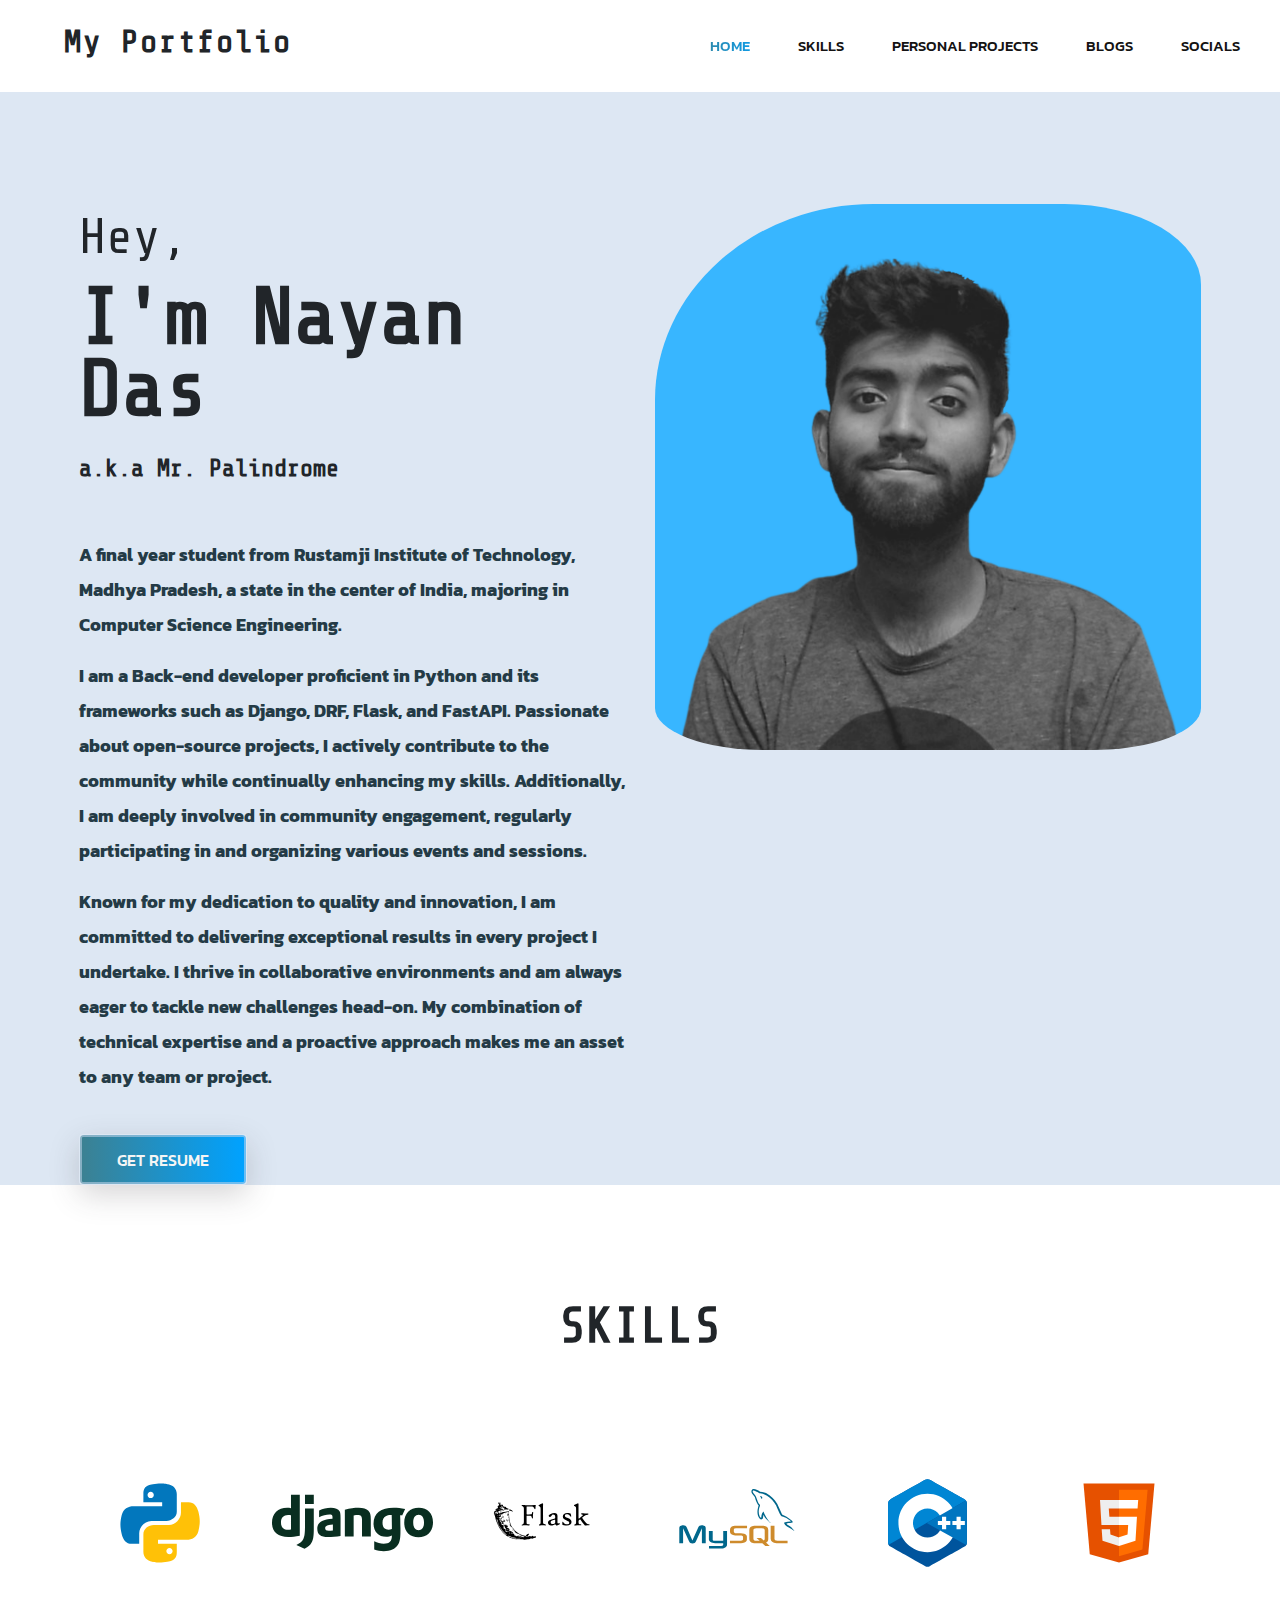
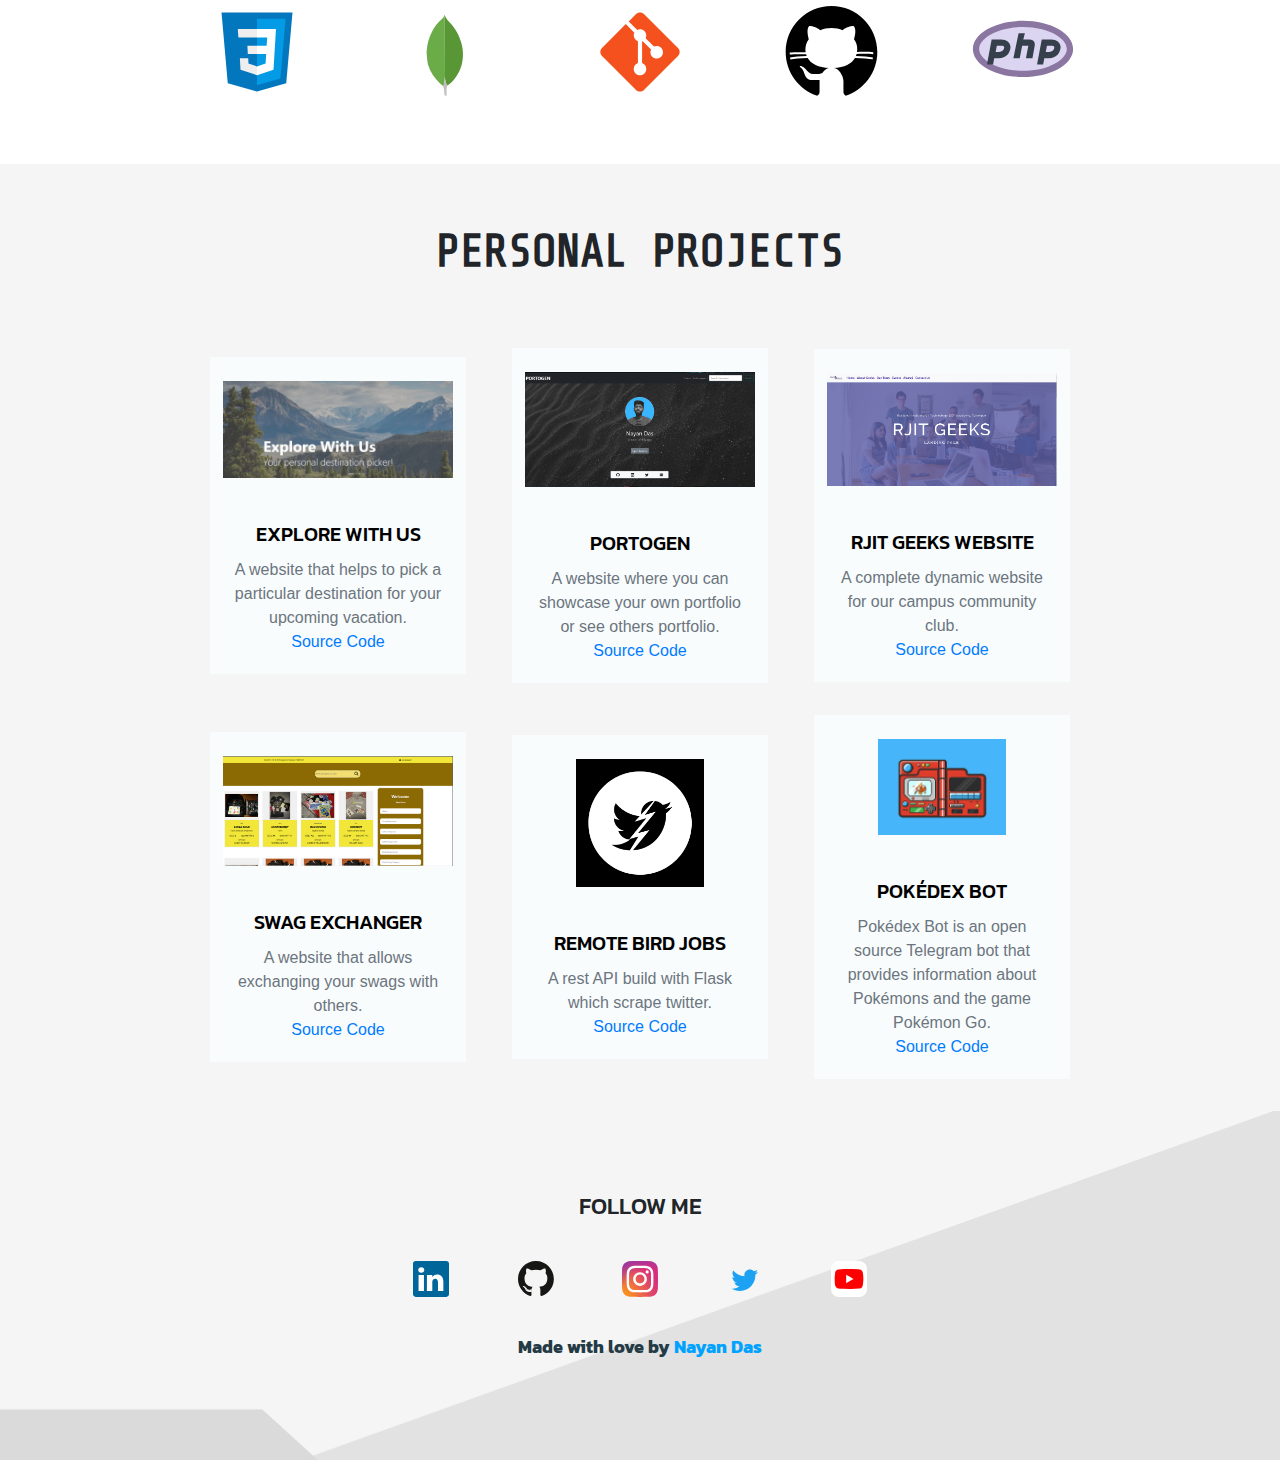
==== index.html @ 26cd0314 "Update index.html" ====
<!DOCTYPE html>
<html lang="en">
  <head>
    <meta charset="UTF-8" />
    <meta name="viewport" content="width=device-width, initial-scale=1.0" />
    <meta http-equiv="X-UA-Compatible" content="ie=edge" />
    <meta name="twitter:image:src" content="https://avatars.githubusercontent.com/u/56421861?v=4?s=400"></meta>
    <meta name="twitter:description" content="I am a Back-end developer having experience in python framework like Django. I am also an open-source and cyber security enthusiast. I'm also a community freak, who loves to join and organize different events for communities."></meta>
    <meta property="og:image" content="https://avatars.githubusercontent.com/u/56421861?v=4?s=400" ></meta>
    <meta property="og:image:alt" content="Nayan Das"></meta>
    <meta property="og:title" content="Nayan's Portfolio"></meta>
    <meta property="og:url" content="https://nayandas.tech/"></meta>
    <meta property="og:description" content="I am a Back-end developer having experience in python framework like Django. I am also an open-source and cyber security enthusiast. I'm also a community freak, who loves to join and organize different events for communities."></meta>
    <title>Nayan Das|Home</title>
    <link rel="icon" type="image/x-icon" href="/img/fav.ico" />

    <!--  Bootstrap css file  -->
    <link rel="stylesheet" href="css/bootstrap.min.css" />

    <!--  custom css file  -->
    <link rel="stylesheet" href="css/style.css" />

    <!--  Responsive css file  -->
    <link rel="stylesheet" href="css/responsive.css" />
  </head>

  <body>
    <!--  ======================= Start Header Area ============================== -->

    <header class="header_area">
      <div class="main-menu">
        <nav class="navbar navbar-expand-lg navbar-light">
          <!-- <a class="navbar-skill" href="#"
            >My Portfolio</a> -->
          <h2 class="text-head navbar-skill">My Portfolio</h2>
          <button
            class="navbar-toggler"
            type="button"
            data-toggle="collapse"
            data-target="#navbarNav"
            aria-controls="navbarNav"
            aria-expanded="false"
            aria-label="Toggle navigation"
          >
            <span class="navbar-toggler-icon"></span>
          </button>
          <div class="collapse navbar-collapse" id="navbarNav">
            <div class="mr-auto"></div>
            <ul class="navbar-nav">
              <li class="nav-item active">
                <a class="nav-link" href="#"
                  >Home <span class="sr-only">(current)</span></a
                >
              </li>
              <li class="nav-item">
                <a class="nav-link" href="#skills">Skills</a>
              </li>
              <li class="nav-item">
                <a class="nav-link" href="#personal-projects"
                  >Personal Projects</a
                >
              </li>
              <li class="nav-item">
                <a class="nav-link" href="https://nayandas.tech/blog.html" target="_blank"
                  >Blogs</a
                >
              </li>
              <li class="nav-item">
                <a class="nav-link" href="#footer">Socials</a>
              </li>
            </ul>
          </div>
        </nav>
      </div>
    </header>

    <!--  ======================= End Header Area ============================== -->

    <!--  ======================= Start Main Area ================================ -->
    <main class="site-main">
      <!--  ======================= Start home Area =======================  -->
      <section class="site-banner">
        <div class="container">
          <div class="row">
            <div class="col-lg-6 col-md-12 site-title">
              <h3 class="title-text text-head">Hey,</h3>
              <h1 class="title-text text-head">I'm Nayan Das</h1>
              <h4 class="title-text text-head">a.k.a Mr. Palindrome</h4>
              <div class="paragraph py-4 w-73">
                <p class="para">
                    A final year student from Rustamji Institute of Technology, Madhya
                  Pradesh, a state in the center of India, majoring in Computer
                  Science Engineering.
                </p>
                <p class="para">
                    I am a Back-end developer proficient in Python and its frameworks such as Django, DRF, Flask, and FastAPI. Passionate about open-source projects, I actively contribute to the community while continually enhancing my skills. Additionally, I am deeply involved in community engagement, regularly participating in and organizing various events and sessions.
                </p>
                <p class="para">
                    Known for my dedication to quality and innovation, I am committed to delivering exceptional results in every project I undertake. I thrive in collaborative environments and am always eager to tackle new challenges head-on. My combination of technical expertise and a proactive approach makes me an asset to any team or project.
                </p>
            </div>
              <div class="site-buttons">
                <div class="d-flex flex-row flex-wrap">
                  <button
                    type="button"
                    onClick="window.open('https://drive.google.com/file/d/1BKcy8WYOuHEtdNl0V9wBQSPJXqJ9_ue8/view?usp=sharing');"
                    class="btn button primary-button mr-4 text-uppercase"
                  >
                    Get Resume
                  </button>
                </div>
              </div>
            </div>
            <div class="col-lg-6 col-md-12 banner-image">
              <img
                src="./img/dp.png"
                alt="https://nayandas.tech/img/dp.png"
                class="img-fluid"
                style="border-radius: 40% 25% 20% 20%"
              />
            </div>
          </div>
        </div>
      </section>
      <!--  ======================= End home Area =======================  -->

      <!--  ======================== Start skill Area ==============================  -->

      <section class="skill-area" id="skills">
        <div class="container-fluid">
          <div class="row">
            <div class="col-lg-12 text-center skill-title">
              <h1
                class="text-uppercase title-text text-head"
                style="padding: 55px 0"
              >
                Skills
              </h1>
            </div>
          </div>
          <div class="row">
            <div class="first-row row">
              <div class="col-lg-2 col-md-4 col-sm-6">
                <div class="single-skill">
                  <img src="./img/skills/python.svg" alt="skill-1 " />
                </div>
              </div>
              <div class="col-lg-2 col-md-4 col-sm-6">
                <div class="single-skill">
                  <img src="./img/skills/django.svg" alt="skill-2 " />
                </div>
              </div>
              <div class="col-lg-2 col-md-4 col-sm-6">
                <div class="single-skill">
                  <img src="./img/skills/flask.svg" alt="skill-3 " />
                </div>
              </div>
              <div class="col-lg-2 col-md-4 col-sm-6">
                <div class="single-skill">
                  <img src="./img/skills/mysql.svg" alt="skill-4" />
                </div>
              </div>
              <div class="col-lg-2 col-md-4 col-sm-6">
                <div class="single-skill">
                  <img src="./img/skills/c++.svg" alt="skill-5 " />
                </div>
              </div>
              <div class="col-lg-2 col-md-4 col-sm-6">
                <div class="single-skill">
                  <img src="./img/skills/html.svg" alt="skill-6" />
                </div>
              </div>
              <div class="col-lg-2 col-md-4 col-sm-6">
                <div class="single-skill">
                  <img src="./img/skills/css3.svg" alt="skill-7 " />
                </div>
              </div>
              <div class="col-lg-2 col-md-4 col-sm-6">
                <div class="single-skill">
                  <img src="./img/skills/mongodb.svg" alt="skill-8 " />
                </div>
              </div>
              <div class="col-lg-2 col-md-4 col-sm-6">
                <div class="single-skill">
                  <img src="./img/skills/git.svg" alt="skill-9" />
                </div>
              </div>
              <div class="col-lg-2 col-md-4 col-sm-6">
                <div class="single-skill">
                  <img src="./img/skills/github.svg" alt="skill-9" />
                </div>
              </div>
              <div class="col-lg-2 col-md-4 col-sm-6">
                <div class="single-skill">
                  <img src="./img/skills/php.svg" alt="PHP" />
                </div>
              </div>
            </div>
          </div>
        </div>
      </section>

      <!--  ======================== End skill Area ==============================  -->

      <!--  ====================== Start project Area =============================  -->

      <section class="projects-area" id="personal-projects">
        <div class="container-fluid">
          <div class="row">
            <div class="col-lg-12 text-center projects-title">
              <h1 class="text-uppercase title-text text-head">
                Personal Projects
              </h1>
            </div>
          </div>
          <div class="container projects-list">
            <div class="row first-row">
              <a
                href="https://github.com/mr-palindrome/Explore-With-Us"
                target="_blank"
                rel="noopener noreferrer"
                class="link"
              >
                <div class="col-lg-3 col-md-6 col-sm-12">
                  <div class="projects">
                    <div class="project-img text-center py-4">
                      <img src="./img/ewu.webp" alt="projects-1" />
                    </div>
                    <div class="card-body text-center">
                      <h5 class="card-title text-uppercase font-roboto">
                        Explore With Us
                      </h5>
                      <p class="card-text text-secondary">
                        A website that helps to pick a particular destination
                        for your upcoming vacation.
                      </p>
                      <a
                        href="https://github.com/mr-palindrome/Explore-With-Us"
                        target="_blank"
                        rel="noopener noreferrer"
                        style="text-decoration: none"
                        >Source Code</a
                      >
                    </div>
                  </div>
                </div>
              </a>
              <a
                href="https://portogen.herokuapp.com/"
                target="_blank"
                rel="noopener noreferrer"
                class="link"
              >
                <div class="col-lg-3 col-md-6 col-sm-12">
                  <div class="projects">
                    <div class="project-img text-center py-4">
                      <img src="./img/portogen.png" alt="projects-1" />
                    </div>
                    <div class="card-body text-center">
                      <h5 class="card-title text-uppercase font-roboto">
                        Portogen
                      </h5>
                      <p class="card-text text-secondary">
                        A website where you can showcase your own portfolio or see others portfolio.
                      </p>
                      <a
                        href="https://github.com/mr-palindrome/Portfolio"
                        target="_blank"
                        rel="noopener noreferrer"
                        style="text-decoration: none"
                        >Source Code</a
                      >
                    </div>
                  </div>
                </div>
              </a>
              <a
                href="https://rjitgeeks.herokuapp.com/"
                target="_blank"
                rel="noopener noreferrer"
                class="link"
              >
                <div class="col-lg-3 col-md-6 col-sm-12">
                  <div class="projects">
                    <div class="project-img text-center py-4">
                      <img src="./img/rjitgeeks.png" alt="projects-2" />
                    </div>
                    <div class="card-body text-center">
                      <h5 class="card-title text-uppercase font-roboto">
                        RJIT Geeks Website
                      </h5>
                      <p class="card-text text-secondary">
                        A complete dynamic website for our campus community
                        club.
                      </p>
                      <a
                        href="https://github.com/mr-palindrome/RJITGeeks"
                        target="_blank"
                        rel="noopener noreferrer"
                        style="text-decoration: none"
                        >Source Code</a
                      >
                    </div>
                  </div>
                </div>
              </a>
              <a
                href="https://github.com/mr-palindrome/API-Fest-2K22"
                target="_blank"
                rel="noopener noreferrer"
                class="link"
              >
                <div class="col-lg-3 col-md-6 col-sm-12">
                  <div class="projects">
                    <div class="project-img text-center py-4">
                      <img src="./img/swagexchanger.png" alt="projects-3" />
                    </div>
                    <div class="card-body text-center">
                      <h5 class="card-title text-uppercase font-roboto">
                        Swag Exchanger
                      </h5>
                      <p class="card-text text-secondary">
                        A website that allows exchanging your swags with others.
                      </p>
                      <a
                        href="https://github.com/mr-palindrome/API-Fest-2K22"
                        target="_blank"
                        rel="noopener noreferrer"
                        style="text-decoration: none"
                        >Source Code</a
                      >
                    </div>
                  </div>
                </div>
              </a>
              <a
                href="http://remotebirdjobsapi.azurewebsites.net/"
                target="_blank"
                rel="noopener noreferrer"
                class="link"
              >
                <div class="col-lg-3 col-md-6 col-sm-12">
                  <div class="projects">
                    <div class="project-img text-center py-4">
                      <img
                        src="./img/rbj.png"
                        style="width: 50%"
                        alt="projects-3"
                      />
                    </div>
                    <div class="card-body text-center">
                      <h5 class="card-title text-uppercase font-roboto">
                        Remote Bird Jobs
                      </h5>
                      <p class="card-text text-secondary">
                        A rest API build with Flask which scrape twitter.
                      </p>
                      <a
                        href="https://github.com/mr-palindrome/remotebirdjobs_api"
                        target="_blank"
                        rel="noopener noreferrer"
                        style="text-decoration: none"
                        >Source Code</a
                      >
                    </div>
                  </div>
                </div>
              </a>
              <a
                href="https://pokedexbot.nayandas.tech/"
                target="_blank"
                rel="noopener noreferrer"
                class="link"
              >
                <div class="col-lg-3 col-md-6 col-sm-12">
                  <div class="projects">
                    <div class="project-img text-center py-4">
                      <img
                        src="./img/pokedex.png"
                        style="width: 50%"
                        alt="projects-3"
                      />
                    </div>
                    <div class="card-body text-center">
                      <h5 class="card-title text-uppercase font-roboto">
                        Pokédex Bot
                      </h5>
                      <p class="card-text text-secondary">
                        Pokédex Bot is an open source Telegram bot that provides information about Pokémons and the game Pokémon Go.
                      </p>
                      <a
                        href="https://github.com/mr-palindrome/Pokedex_Bot/"
                        target="_blank"
                        rel="noopener noreferrer"
                        style="text-decoration: none"
                        >Source Code</a
                      >
                    </div>
                  </div>
                </div>
              </a>
            </div>
          </div>
        </div>
      </section>

      <!--  ====================== End project Area =============================  -->
    </main>
    <!--  ======================= End Main Area ================================ -->

    <footer class="footer-area" id="footer">
      <div class="container">
        <div class="">
          <div class="social text-center">
            <h5 class="text-uppercase">Follow me</h5>
            <a
              href="https://linkedin.com/in/mr-palindrome"
              target="_blank"
              rel="noopener noreferrer"
              ><img src="./img/skills/linkedin-icon-2.svg" alt="LinkedIN"
            /></a>
            <a
              href="https://github.com/mr-palindrome"
              target="_blank"
              rel="noopener noreferrer"
              ><img src="./img/skills/github-icon-1.svg" " alt=" GitHub" /></a
            >
            <a
              href="https://www.instagram.com/mr.__palindrome/"
              target="_blank"
              rel="noopener noreferrer"
              ><img src="./img/skills/instagram.svg" alt="Instagram"
            /></a>
            <a
              href="https://twitter.com/Mr__palindrome"
              target="_blank"
              rel="noopener noreferrer"
              ><img src="./img/skills/twitter-6.svg" alt="Twitter"
            /></a>
            <a
              href="https://www.youtube.com/channel/UCd-VvDmp4mWUq1RPBqp086w"
              target="_blank"
              rel="noopener noreferrer"
              ><img src="./img/skills/youtube-3.svg" alt="Youtube"
            /></a>
          </div>
          <div class="copyrights text-center">
            <p class="para">
              Made with love by
              <a href="#"><span style="color: #00a2ff">Nayan Das</span></a>
            </p>
          </div>
        </div>
      </div>
    </footer>

    <!--  Jquery js file  -->
    <script src="js/jquery.3.4.1.js"></script>

    <!--  Bootstrap js file  -->
    <script src="js/bootstrap.min.js"></script>

    <!--  custom js file  -->
    <script src="js/main.js"></script>
  </body>
</html>
---- css/style.css ----
/* css variables */ 
@import url(partials/variables.css);

/* import global styling */ 
@import url(partials/global.css);

@import url('https://fonts.googleapis.com/css2?family=Kanit:wght@200&display=swap');
/* start navigation */ 

.header_area .main-menu .navbar>h2{
    padding: 0 2rem 0 3rem;
    font-weight: bold;
    letter-spacing: 2px;
}

.header_area .main-menu .navbar{
    padding: 1rem 20rem ;
    /* position: fixed; */
    /* top: 0; */
}

.header_area .main-menu .nav-item .nav-link{
    font: normal 500 15px/2px var(--kanit);
    text-transform: uppercase;
    padding: 1.8rem 1.5rem;
    color: var(--title-color);
}

.header_area .main-menu .navbar-nav .active a{
    background: var(--gradient-color);
    -webkit-background-clip: text;
    -webkit-text-fill-color: transparent;
    background-clip: text;
}

.header_area .main-menu .navbar-nav a:hover{
    background: var(--gradient-color);
    -webkit-background-clip: text;
    -webkit-text-fill-color: transparent;
    background-clip: text;
}


/* end navigation */ 

/* Banner Area */ 

.site-main .site-banner {
    background-color: rgba(195, 212, 233, 0.562);
}

.site-main .site-banner .site-title h3{
    padding-top: 20%;
    font-weight: 500;
}


.site-main .site-banner .site-title h1{
    font-size: 5rem;
}

.site-main .site-banner .site-title h4{
    font-size: 1.5rem;
}

.site-main .site-banner .banner-image > img{
    padding: 7rem 0;
    width: 90rem;
}



/* End Banner Area */ 

/* Start skill Area */ 

.site-main .skill-area{
    padding: 1rem 5rem;
    margin-bottom: 2rem;
}

.site-main .skill-area .first-row{
    display: flex;
    justify-content: center;
}

.site-main .skill-area .first-row .col-lg-2{
    display: flex;
    justify-content: center;
}

.site-main .skill-area .first-row .col-lg-2 > .single-skill{
    /* border: 1px solid var(--border-color); */
    text-align: center;
    /* padding: 0.1rem 0rem; */
    margin: .9rem 0;
    width: 180px;
    height: 100px;
    cursor: pointer;
    transition: transform .4s ease;
}

.site-main .skill-area .first-row .col-lg-2 > .single-skill > img{
    width: 100%;
    height: 100%;
}

.site-main .skill-area .first-row .col-lg-2 > .single-skill:hover{
    box-shadow: var(--box-shadow);
    transform: scale(1.1);
}


/* End skill Area */ 

/* projects Area */ 

.site-main .projects-area{
    padding: 1rem 2.5rem;
    background-color: whitesmoke;
}
.projects-area{
    padding: 1rem 2.5rem;
    background-color: whitesmoke;
}
.site-main .projects-area .first-row,
.site-main .projects-area .first-row .col-lg-3{
    display: flex;
    justify-content: center;
    align-items: center;
}

.site-main .projects-area .projects-title{
    padding-top: 4rem;
    padding-bottom: 2rem;
}

.site-main .projects-area .projects-title h1{
    font-size: 45px;
}

.site-main > .projects-area .col-lg-3{
    max-width: 50rem;
}
.site-main > .projects-area .projects{
    background: rgba(248, 252, 253, 0.973);
    /* padding: 2rem 0; */
    width: 16rem;
    margin: 1rem .5rem;
    transition: box-shadow .7s ease;
}

.site-main > .projects-area .projects:hover{
    box-shadow: var(--box-shadow);
}
.site-main .projects-area .project-img>img{
    width: 90%;
}


/* End projects Area */ 

/* Footer Area */ 

footer.footer-area{
    padding: 5rem 0;
    background: url(../img/footer-bg.png) no-repeat;
    background-color: whitesmoke;
}

footer.footer-area .social h5{
    font: normal 500 23px/ 30px var(--kanit);
}

footer.footer-area .social a > img{
    font-size:22px;
    width: 100px;
    padding: 2rem;
    color: var(--border-color);
    /* transition: box-shadow .7s ease; */
    transition: transform .4s ease;
}

footer.footer-area .social a:hover > img{
    /* box-shadow: var(--box-shadow); */
    /* transform: scale(1.1); */
    filter: brightness(0.7);
}


/* End Footer */ 


.show-more {
    display: flex;
    justify-content: center;
}
---- css/responsive.css ----
/* if the viewport is equal to 340px or less than that */ 
@media only screen and (max-width: 340px){
    .header_area .main-menu .navbar,
    .header_area .main-menu .navbar .navbar-skill
    {
        padding: 2%;
        margin: 0%;
    }

    .site-main .site-banner .site-title h1{
        font-size: 41px;
    }

    .site-main > .projects-area .projects{
        width: 13rem;
    }
    

}


/* if the viewport is equal to 340px or less than that */ 
@media only screen and (max-width: 792px){
    
    .content-row{
        display: flex;
        padding-left: 4%;
    }
    .blog-brief{
        display: none;
    }
    .blog-link{
        display: none;
    }
    .blog-title{
        font-size: 1rem;
        font-weight: 500;
    }

}



/* if the viewport is equal to 1910px or less than that */ 
@media only screen and (max-width: 1910px){
    .header_area .main-menu .navbar{
        padding: 1rem;
    }

    .container{
        max-width: 90%;
    }

    .site-main .skill-area .skill-title{
        padding: 3% 1%;
    }
    .site-main .projects-area .projects-title,
    .site-main .about-area{
        padding: 3% 4%;
    }
    


}
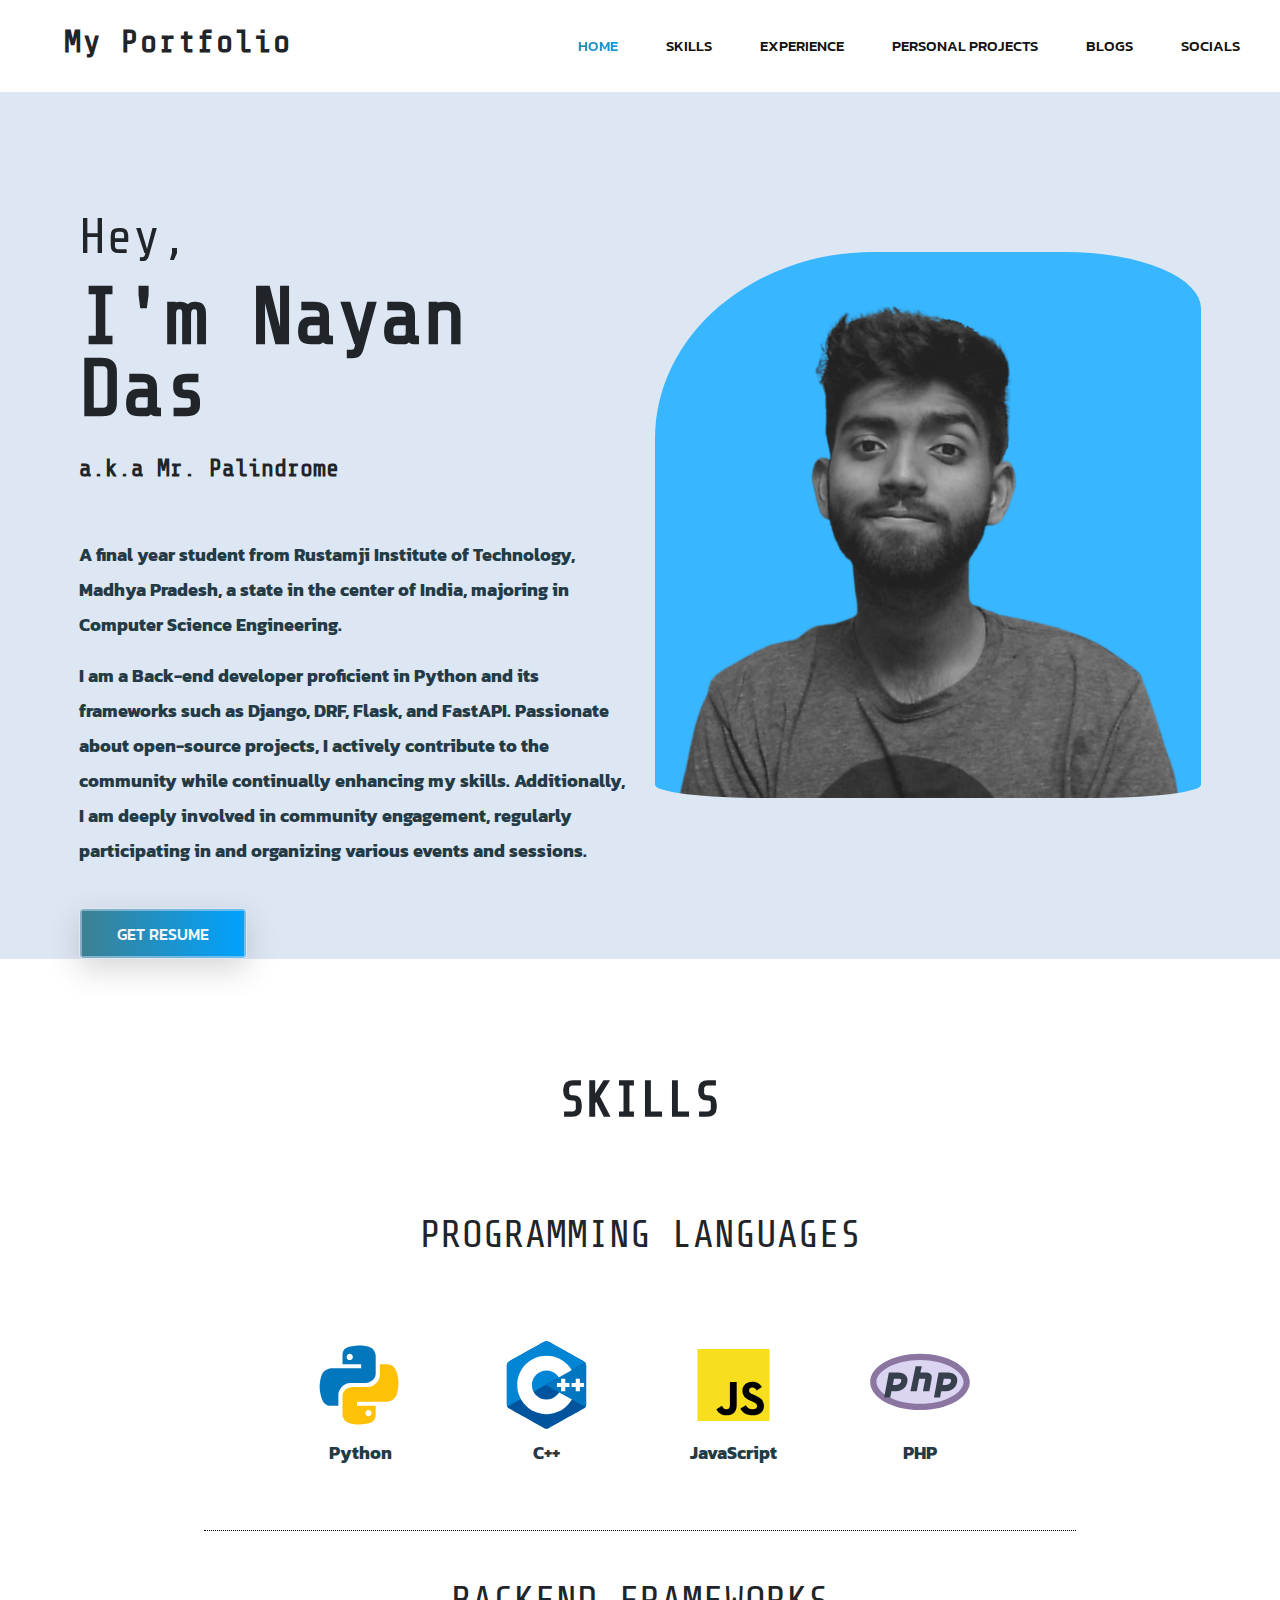
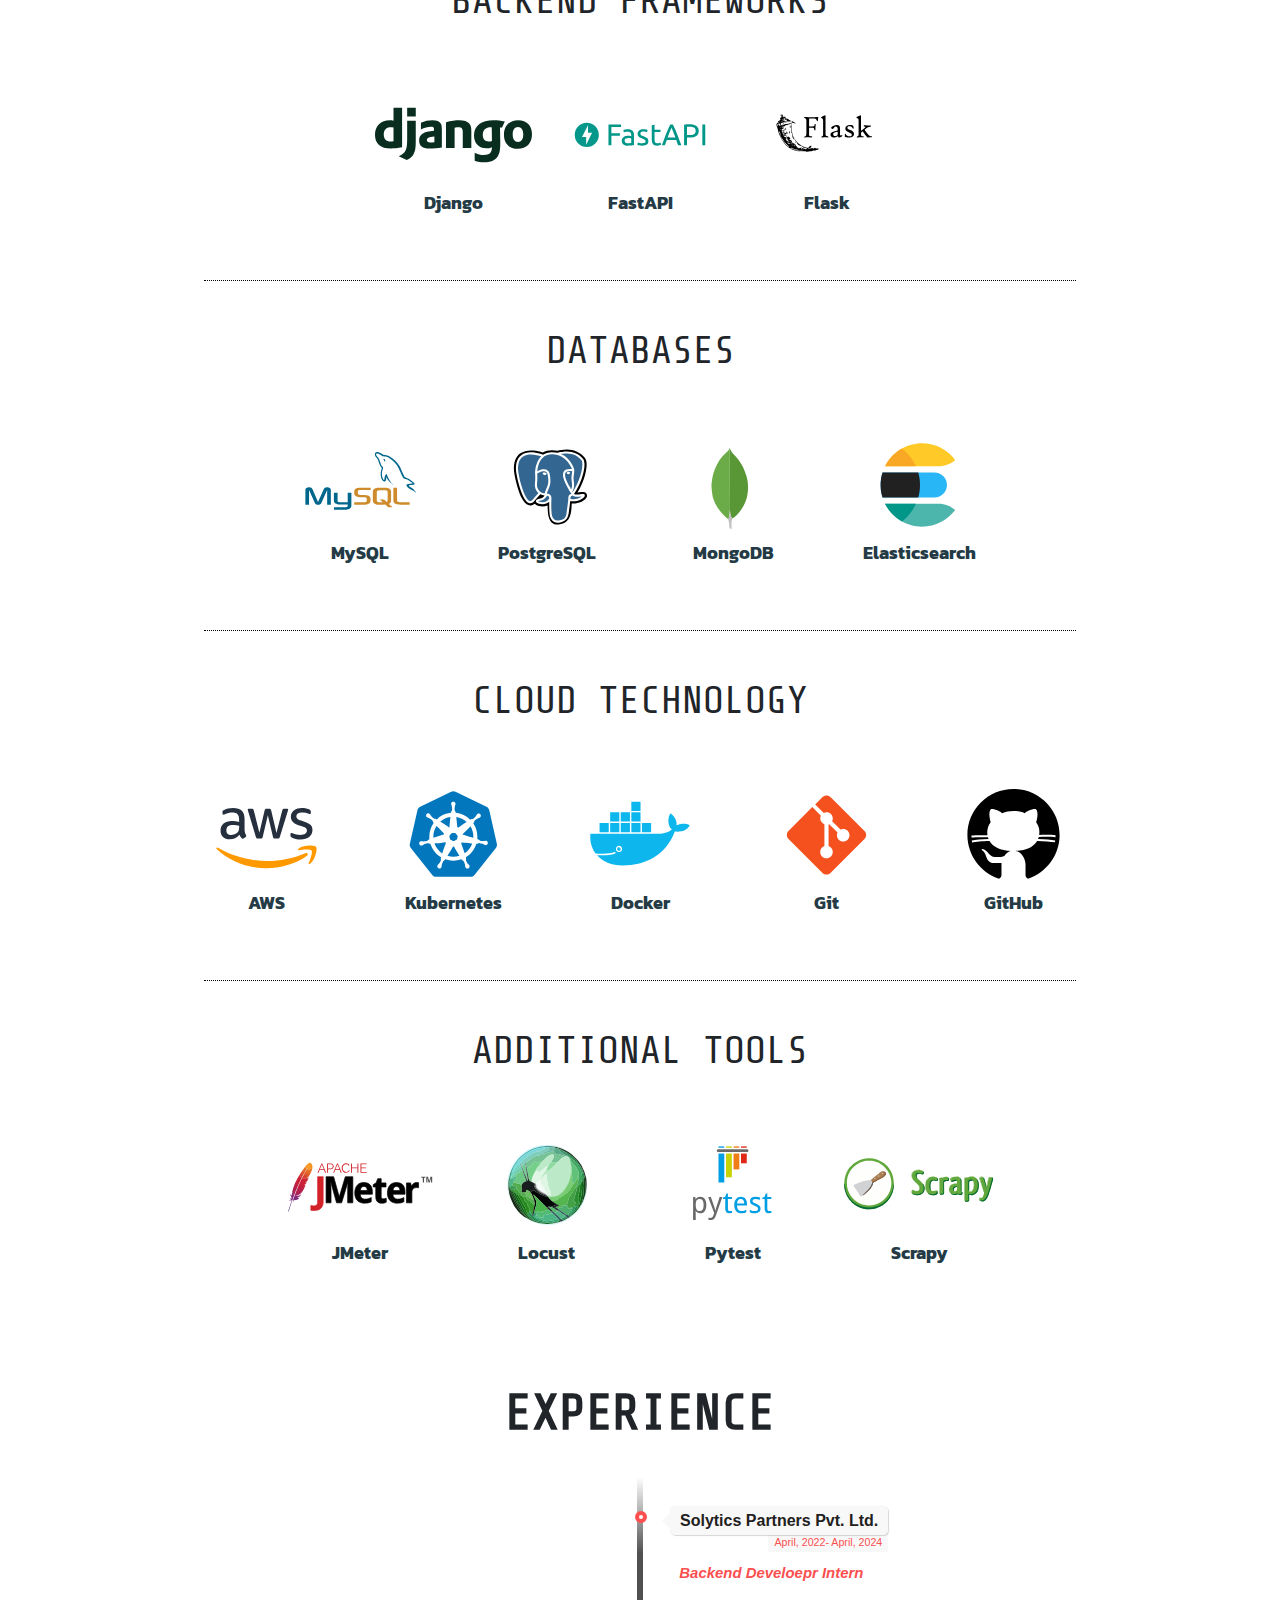
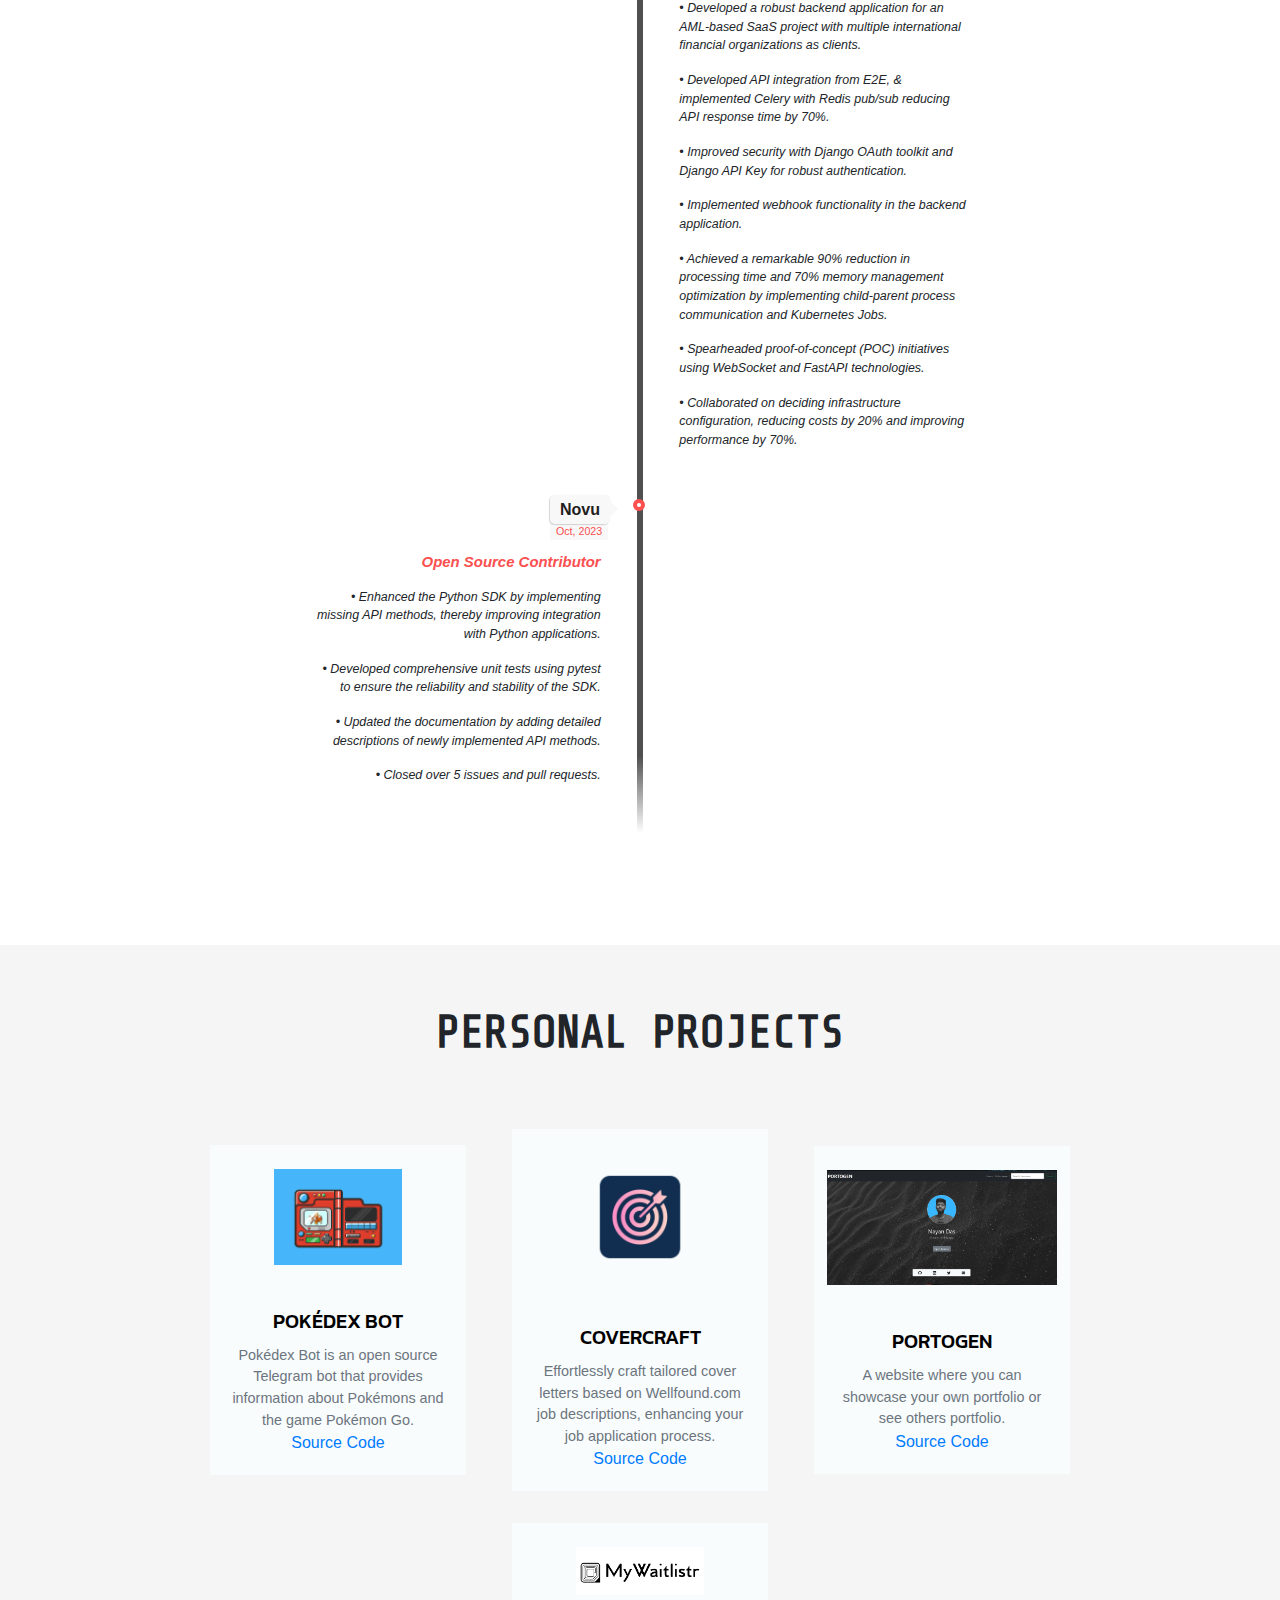
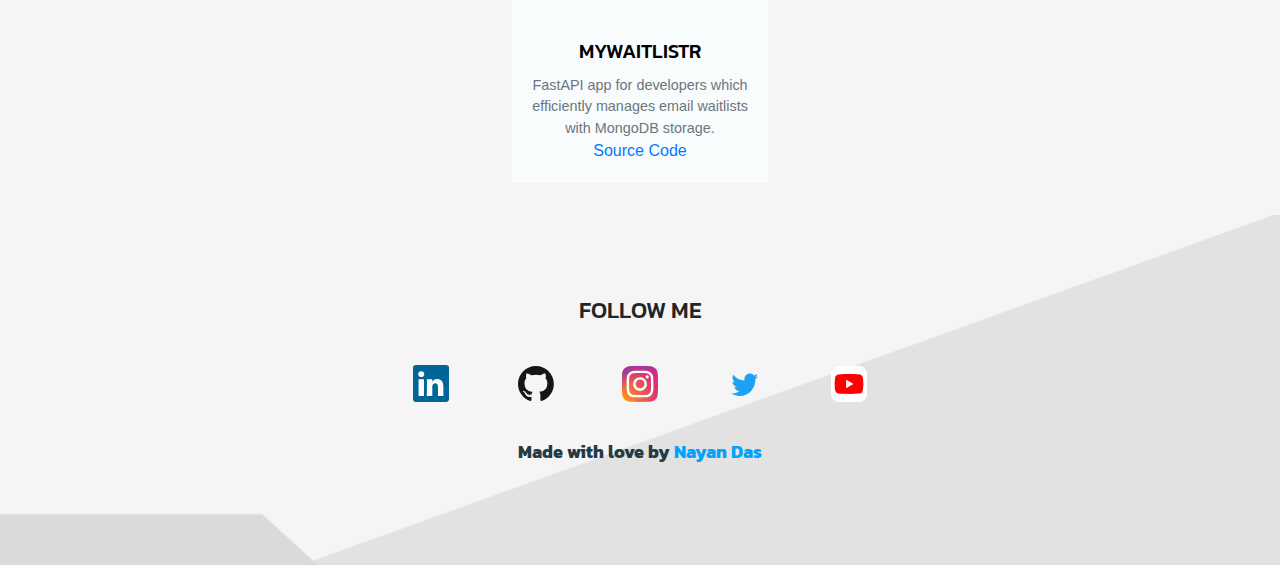
==== commit bf369278: "chore: updated the navbar section with experience" ====
--- a/index.html
+++ b/index.html
@@ -1,466 +1,572 @@
 <!DOCTYPE html>
 <html lang="en">
-  <head>
-    <meta charset="UTF-8" />
-    <meta name="viewport" content="width=device-width, initial-scale=1.0" />
-    <meta http-equiv="X-UA-Compatible" content="ie=edge" />
-    <meta name="twitter:image:src" content="https://avatars.githubusercontent.com/u/56421861?v=4?s=400"></meta>
-    <meta name="twitter:description" content="I am a Back-end developer having experience in python framework like Django. I am also an open-source and cyber security enthusiast. I'm also a community freak, who loves to join and organize different events for communities."></meta>
-    <meta property="og:image" content="https://avatars.githubusercontent.com/u/56421861?v=4?s=400" ></meta>
-    <meta property="og:image:alt" content="Nayan Das"></meta>
-    <meta property="og:title" content="Nayan's Portfolio"></meta>
-    <meta property="og:url" content="https://nayandas.tech/"></meta>
-    <meta property="og:description" content="I am a Back-end developer having experience in python framework like Django. I am also an open-source and cyber security enthusiast. I'm also a community freak, who loves to join and organize different events for communities."></meta>
-    <title>Nayan Das|Home</title>
-    <link rel="icon" type="image/x-icon" href="/img/fav.ico" />
-
-    <!--  Bootstrap css file  -->
-    <link rel="stylesheet" href="css/bootstrap.min.css" />
-
-    <!--  custom css file  -->
-    <link rel="stylesheet" href="css/style.css" />
-
-    <!--  Responsive css file  -->
-    <link rel="stylesheet" href="css/responsive.css" />
-  </head>
-
-  <body>
-    <!--  ======================= Start Header Area ============================== -->
-
-    <header class="header_area">
-      <div class="main-menu">
-        <nav class="navbar navbar-expand-lg navbar-light">
-          <!-- <a class="navbar-skill" href="#"
-            >My Portfolio</a> -->
-          <h2 class="text-head navbar-skill">My Portfolio</h2>
-          <button
-            class="navbar-toggler"
-            type="button"
-            data-toggle="collapse"
-            data-target="#navbarNav"
-            aria-controls="navbarNav"
-            aria-expanded="false"
-            aria-label="Toggle navigation"
-          >
-            <span class="navbar-toggler-icon"></span>
-          </button>
-          <div class="collapse navbar-collapse" id="navbarNav">
-            <div class="mr-auto"></div>
-            <ul class="navbar-nav">
-              <li class="nav-item active">
-                <a class="nav-link" href="#"
-                  >Home <span class="sr-only">(current)</span></a
-                >
-              </li>
-              <li class="nav-item">
-                <a class="nav-link" href="#skills">Skills</a>
-              </li>
-              <li class="nav-item">
-                <a class="nav-link" href="#personal-projects"
-                  >Personal Projects</a
-                >
-              </li>
-              <li class="nav-item">
-                <a class="nav-link" href="https://nayandas.tech/blog.html" target="_blank"
-                  >Blogs</a
-                >
-              </li>
-              <li class="nav-item">
-                <a class="nav-link" href="#footer">Socials</a>
-              </li>
-            </ul>
-          </div>
-        </nav>
+
+<head>
+  <meta charset="UTF-8" />
+  <meta name="viewport" content="width=device-width, initial-scale=1.0" />
+  <meta http-equiv="X-UA-Compatible" content="ie=edge" />
+  <meta name="twitter:image:src" content="https://avatars.githubusercontent.com/u/56421861?v=4?s=400">
+  <meta name="twitter:description"
+    content="I am a Back-end developer having experience in python framework like Django. I am also an open-source and cyber security enthusiast. I'm also a community freak, who loves to join and organize different events for communities.">
+  <meta property="og:image" content="https://avatars.githubusercontent.com/u/56421861?v=4?s=400">
+  <meta property="og:image:alt" content="Nayan Das">
+  <meta property="og:title" content="Nayan's Portfolio">
+  <meta property="og:url" content="https://nayandas.dev/">
+  <meta property="og:description"
+    content="I am a Back-end developer having experience in python framework like Django. I am also an open-source and cyber security enthusiast. I'm also a community freak, who loves to join and organize different events for communities.">
+  <title>Nayan Das|Home</title>
+  <link rel="icon" type="image/x-icon" href="/img/fav.ico" />
+  <link href='https://fonts.googleapis.com/css?family=Open+Sans:400,300,300italic,400italic,600,600italic,700,700italic'
+    rel='stylesheet' type='text/css'>
+  <!-- <link href="https://cdn.jsdelivr.net/npm/bootstrap@5.3.3/dist/css/bootstrap.min.css" rel="stylesheet"
+    integrity="sha384-QWTKZyjpPEjISv5WaRU9OFeRpok6YctnYmDr5pNlyT2bRjXh0JMhjY6hW+ALEwIH" crossorigin="anonymous"> -->
+  <!--  Bootstrap css file  -->
+  <link rel="stylesheet" href="css/bootstrap.min.css" />
+  <!--  custom css file  -->
+  <link rel="stylesheet" href="css/style.css" />
+  <!--  Responsive css file  -->
+  <link rel="stylesheet" href="css/responsive.css" />
+</head>
+
+<body>
+  <!--  ======================= Start Header Area ============================== -->
+  <header class="header_area">
+    <div class="main-menu">
+      <nav class="navbar navbar-expand-lg navbar-light">
+        <!-- <a class="navbar-skill" href="#">My Portfolio</a> -->
+        <h2 class="text-head navbar-skill">My Portfolio</h2>
+        <button class="navbar-toggler" type="button" data-toggle="collapse" data-target="#navbarNav"
+          aria-controls="navbarNav" aria-expanded="false" aria-label="Toggle navigation">
+          <span class="navbar-toggler-icon"></span>
+        </button>
+        <div class="collapse navbar-collapse" id="navbarNav">
+          <div class="mr-auto"></div>
+          <ul class="navbar-nav">
+            <li class="nav-item active">
+              <a class="nav-link" href="#">Home <span class="sr-only">(current)</span></a>
+            </li>
+            <li class="nav-item">
+              <a class="nav-link" href="#skills">Skills</a>
+            </li>
+            <li class="nav-item">
+              <a class="nav-link" href="#experience">Experience</a>
+            </li>
+            <li class="nav-item">
+              <a class="nav-link" href="#personal-projects">Personal Projects</a>
+            </li>
+            <li class="nav-item">
+              <a class="nav-link" href="https://blog.nayandas.dev/" target="_blank">Blogs</a>
+            </li>
+            <li class="nav-item">
+              <a class="nav-link" href="#footer">Socials</a>
+            </li>
+          </ul>
+        </div>
+      </nav>
+    </div>
+  </header>
+
+  <!--  ======================= End Header Area ============================== -->
+
+  <!--  ======================= Start Main Area ================================ -->
+  <main class="site-main">
+    <!--  ======================= Start home Area =======================  -->
+    <section class="site-banner">
+      <div class="container">
+        <div class="row">
+          <div class="col-lg-6 col-md-12 site-title">
+            <h3 class="title-text text-head">Hey,</h3>
+            <h1 class="title-text text-head">I'm Nayan Das</h1>
+            <h4 class="title-text text-head">a.k.a Mr. Palindrome</h4>
+            <div class="paragraph py-4 w-73">
+              <p class="para">
+                A final year student from Rustamji Institute of Technology, Madhya
+                Pradesh, a state in the center of India, majoring in Computer
+                Science Engineering.
+              </p>
+              <p class="para">
+                I am a Back-end developer proficient in Python and its frameworks such as Django, DRF, Flask, and
+                FastAPI. Passionate about open-source projects, I actively contribute to the community while continually
+                enhancing my skills. Additionally, I am deeply involved in community engagement, regularly participating
+                in and organizing various events and sessions.
+              </p>
+              <!-- <p class="para">
+                    Known for my dedication to quality and innovation, I am committed to delivering exceptional results in every project I undertake. I thrive in collaborative environments and am always eager to tackle new challenges head-on. My combination of technical expertise and a proactive approach makes me an asset to any team or project.
+                </p> -->
+            </div>
+            <div class="site-buttons">
+              <div class="d-flex flex-row flex-wrap">
+                <button type="button"
+                  onClick="window.open('https://drive.google.com/file/d/1BKcy8WYOuHEtdNl0V9wBQSPJXqJ9_ue8/view?usp=sharing');"
+                  class="btn button primary-button mr-4 text-uppercase">
+                  Get Resume
+                </button>
+              </div>
+            </div>
+          </div>
+          <div class="col-lg-6 col-md-12 banner-image">
+            <img src="./img/dp.png" alt="https://nayandas.dev/img/dp.png" class="img-fluid"
+              style="border-radius: 40% 25% 20% 20%" />
+          </div>
+        </div>
       </div>
-    </header>
-
-    <!--  ======================= End Header Area ============================== -->
-
-    <!--  ======================= Start Main Area ================================ -->
-    <main class="site-main">
-      <!--  ======================= Start home Area =======================  -->
-      <section class="site-banner">
-        <div class="container">
-          <div class="row">
-            <div class="col-lg-6 col-md-12 site-title">
-              <h3 class="title-text text-head">Hey,</h3>
-              <h1 class="title-text text-head">I'm Nayan Das</h1>
-              <h4 class="title-text text-head">a.k.a Mr. Palindrome</h4>
-              <div class="paragraph py-4 w-73">
-                <p class="para">
-                    A final year student from Rustamji Institute of Technology, Madhya
-                  Pradesh, a state in the center of India, majoring in Computer
-                  Science Engineering.
+    </section>
+    <!--  ======================= End home Area =======================  -->
+
+    <!--  ======================== Start skill Area ==============================  -->
+
+    <section class="skill-area" id="skills">
+      <div class="container-fluid">
+        <div class="row">
+          <div class="col-lg-12 text-center skill-title">
+            <h1 class="text-uppercase title-text text-head" style="padding: 55px 0">
+              Skills
+            </h1>
+            <p class="text-uppercase title-text text-head sub-skills">
+              Programming Languages
+            </p>
+          </div>
+        </div>
+        <div>
+          <div class="first-row row">
+            <div class="col-lg-2 col-md-4 col-sm-6">
+              <div class="single-skill">
+                <img src="./img/skills/python.svg" alt="Python " />
+                <p class="para">Python</p>
+              </div>
+            </div>
+            <div class="col-lg-2 col-md-4 col-sm-6">
+              <div class="single-skill">
+                <img src="./img/skills/c++.svg" alt="C++ " />
+                <p class="para">C++</p>
+              </div>
+            </div>
+            <div class="col-lg-2 col-md-4 col-sm-6">
+              <div class="single-skill">
+                <img src="./img/skills/JavaScript.svg" alt="JavaScript" />
+                <p class="para">JavaScript</p>
+              </div>
+            </div>
+            <div class="col-lg-2 col-md-4 col-sm-6">
+              <div class="single-skill">
+                <img src="./img/skills/php.svg" alt="PHP" />
+                <p class="para">PHP</p>
+              </div>
+            </div>
+          </div>
+        </div>
+        <div class="dotted-line"></div>
+        <div class="row">
+          <div class="col-lg-12 text-center skill-title">
+            <h7 class="text-uppercase title-text text-head sub-skills">
+              Backend Frameworks
+            </h7>
+          </div>
+        </div>
+
+        <div>
+          <div class="first-row row">
+            <div class="col-lg-2 col-md-4 col-sm-6">
+              <div class="single-skill">
+                <img src="./img/skills/django.svg" alt="Django " />
+                <p class="para">Django</p>
+              </div>
+            </div>
+            <div class="col-lg-2 col-md-4 col-sm-6">
+              <div class="single-skill">
+                <img src="./img/skills/fastapi.svg" alt="FastAPI" />
+                <p class="para">FastAPI</p>
+              </div>
+            </div>
+            <div class="col-lg-2 col-md-4 col-sm-6">
+              <div class="single-skill">
+                <img src="./img/skills/flask.svg" alt="Flask" />
+                <p class="para">Flask</p>
+              </div>
+            </div>
+          </div>
+        </div>
+        <div class="dotted-line"></div>
+        <div class="row">
+          <div class="col-lg-12 text-center skill-title">
+            <h7 class="text-uppercase title-text text-head sub-skills">
+              Databases
+            </h7>
+          </div>
+        </div>
+        <div>
+          <div class="first-row row">
+            <div class="col-lg-2 col-md-4 col-sm-6">
+              <div class="single-skill">
+                <img src="./img/skills/mysql.svg" alt="MySQL" />
+                <p class="para">MySQL</p>
+              </div>
+            </div>
+            <div class="col-lg-2 col-md-4 col-sm-6">
+              <div class="single-skill">
+                <img src="./img/skills/postgresql.svg" alt="PostgreSQL" />
+                <p class="para">PostgreSQL</p>
+              </div>
+            </div>
+            <div class="col-lg-2 col-md-4 col-sm-6">
+              <div class="single-skill">
+                <img src="./img/skills/mongodb.svg" alt="MongoDB " />
+                <p class="para">MongoDB</p>
+              </div>
+            </div>
+            <div class="col-lg-2 col-md-4 col-sm-6">
+              <div class="single-skill">
+                <img src="./img/skills/elasticsearch.svg" alt="Elasticsearch " />
+                <p class="para">Elasticsearch</p>
+              </div>
+            </div>
+          </div>
+        </div>
+        <div class="dotted-line"></div>
+        <div class="row">
+          <div class="col-lg-12 text-center skill-title">
+            <h7 class="text-uppercase title-text text-head sub-skills">
+              Cloud Technology
+            </h7>
+          </div>
+        </div>
+        <div>
+          <div class="first-row row">
+            <div class="col-lg-2 col-md-4 col-sm-6">
+              <div class="single-skill">
+                <img src="./img/skills/aws.svg" alt="AWS" />
+                <p class="para">AWS</p>
+              </div>
+            </div>
+            <div class="col-lg-2 col-md-4 col-sm-6">
+              <div class="single-skill">
+                <img src="./img/skills/kubernetes.svg" alt="Kubernetes" />
+                <p class="para">Kubernetes</p>
+              </div>
+            </div>
+            <div class="col-lg-2 col-md-4 col-sm-6">
+              <div class="single-skill">
+                <img src="./img/skills/docker.svg" alt="Docker" />
+                <p class="para">Docker</p>
+              </div>
+            </div>
+            <div class="col-lg-2 col-md-4 col-sm-6">
+              <div class="single-skill">
+                <img src="./img/skills/git.svg" alt="Git" />
+                <p class="para">Git</p>
+              </div>
+            </div>
+            <div class="col-lg-2 col-md-4 col-sm-6">
+              <div class="single-skill">
+                <img src="./img/skills/github.svg" alt="GitHub" />
+                <p class="para">GitHub</p>
+              </div>
+            </div>
+          </div>
+        </div>
+        <div class="dotted-line"></div>
+        <div class="row">
+          <div class="col-lg-12 text-center skill-title">
+            <h7 class="text-uppercase title-text text-head sub-skills">
+              Additional Tools
+            </h7>
+          </div>
+        </div>
+        <div>
+          <div class="first-row row">
+            <div class="col-lg-2 col-md-4 col-sm-6">
+              <div class="single-skill">
+                <img src="./img/skills/jmeter.svg" alt="JMeter " />
+                <p class="para">JMeter</p>
+              </div>
+            </div>
+            <div class="col-lg-2 col-md-4 col-sm-6">
+              <div class="single-skill">
+                <img src="./img/skills/locust.svg" alt="Locust" />
+                <p class="para">Locust</p>
+              </div>
+            </div>
+            <div class="col-lg-2 col-md-4 col-sm-6">
+              <div class="single-skill">
+                <img src="./img/skills/pytest.svg" alt="Pytest" />
+                <p class="para">Pytest</p>
+              </div>
+            </div>
+            <div class="col-lg-2 col-md-4 col-sm-6">
+              <div class="single-skill">
+                <img src="./img/skills/scrapy.svg" alt="Scrapy" />
+                <p class="para">Scrapy</p>
+              </div>
+            </div>
+          </div>
+        </div>
+      </div>
+    </section>
+
+    <!--  ======================== End skill Area ==============================  -->
+    <section class="exp-area" id="experience">
+      <!-- The Timeline -->
+      <div class="row">
+        <div class="col-lg-12 text-center projects-title">
+          <h1 class="text-uppercase title-text text-head">
+            Experience
+          </h1>
+        </div>
+      </div>
+      <div>
+
+        <ul class="timeline">
+
+          <!-- Item 1 -->
+          <li>
+            <div class="direction-r">
+              <div class="flag-wrapper">
+                <a class="flag" target="_blank" href="https://www.linkedin.com/company/solytics-partners/">Solytics Partners Pvt.
+                  Ltd.</a>
+                <br>
+                <span class="time-wrapper"><span class="time">April, 2022- April, 2024</span></span>
+              </div>
+              <div class="desc">
+                <p class="exp-title">Backend Develoepr Intern</p>
+                <p>• Developed a robust backend application for an AML-based SaaS project with multiple international
+                  financial organizations as clients.</p>
+                <p>• Developed API integration from E2E, & implemented Celery with Redis pub/sub reducing API response
+                  time by 70%.</p>
+                <p>• Improved security with Django OAuth toolkit and Django API Key for robust authentication.</p>
+                <p>• Implemented webhook functionality in the backend application.</p>
+                <p>• Achieved a remarkable 90% reduction in processing time and 70% memory management optimization by
+                  implementing child-parent process communication and Kubernetes Jobs.</p>
+                <p>• Spearheaded proof-of-concept (POC) initiatives using WebSocket and FastAPI technologies.</p>
+                <p>• Collaborated on deciding infrastructure configuration, reducing costs by 20% and improving
+                  performance by 70%.</p>
+              </div>
+
+            </div>
+          </li>
+
+          <!-- Item 2 -->
+          <li>
+            <div class="direction-l">
+              <div class="flag-wrapper">
+                <a class="flag" target="_blank" href="https://www.linkedin.com/company/novuco/">Novu</a>
+                <br>
+                <span class="time-wrapper"><span class="time">Oct, 2023</span></span>
+              </div>
+              <div class="desc">
+                <p class="exp-title">Open Source Contributor</p>
+                <p>• Enhanced the Python SDK by implementing missing API methods, thereby improving integration with
+                  Python applications.</p>
+                <p>• Developed comprehensive unit tests using pytest to ensure the reliability and stability of the
+                  SDK.
                 </p>
-                <p class="para">
-                    I am a Back-end developer proficient in Python and its frameworks such as Django, DRF, Flask, and FastAPI. Passionate about open-source projects, I actively contribute to the community while continually enhancing my skills. Additionally, I am deeply involved in community engagement, regularly participating in and organizing various events and sessions.
-                </p>
-                <p class="para">
-                    Known for my dedication to quality and innovation, I am committed to delivering exceptional results in every project I undertake. I thrive in collaborative environments and am always eager to tackle new challenges head-on. My combination of technical expertise and a proactive approach makes me an asset to any team or project.
-                </p>
-            </div>
-              <div class="site-buttons">
-                <div class="d-flex flex-row flex-wrap">
-                  <button
-                    type="button"
-                    onClick="window.open('https://drive.google.com/file/d/1BKcy8WYOuHEtdNl0V9wBQSPJXqJ9_ue8/view?usp=sharing');"
-                    class="btn button primary-button mr-4 text-uppercase"
-                  >
-                    Get Resume
-                  </button>
-                </div>
-              </div>
-            </div>
-            <div class="col-lg-6 col-md-12 banner-image">
-              <img
-                src="./img/dp.png"
-                alt="https://nayandas.tech/img/dp.png"
-                class="img-fluid"
-                style="border-radius: 40% 25% 20% 20%"
-              />
-            </div>
-          </div>
-        </div>
-      </section>
-      <!--  ======================= End home Area =======================  -->
-
-      <!--  ======================== Start skill Area ==============================  -->
-
-      <section class="skill-area" id="skills">
-        <div class="container-fluid">
-          <div class="row">
-            <div class="col-lg-12 text-center skill-title">
-              <h1
-                class="text-uppercase title-text text-head"
-                style="padding: 55px 0"
-              >
-                Skills
-              </h1>
-            </div>
-          </div>
-          <div class="row">
-            <div class="first-row row">
-              <div class="col-lg-2 col-md-4 col-sm-6">
-                <div class="single-skill">
-                  <img src="./img/skills/python.svg" alt="skill-1 " />
-                </div>
-              </div>
-              <div class="col-lg-2 col-md-4 col-sm-6">
-                <div class="single-skill">
-                  <img src="./img/skills/django.svg" alt="skill-2 " />
-                </div>
-              </div>
-              <div class="col-lg-2 col-md-4 col-sm-6">
-                <div class="single-skill">
-                  <img src="./img/skills/flask.svg" alt="skill-3 " />
-                </div>
-              </div>
-              <div class="col-lg-2 col-md-4 col-sm-6">
-                <div class="single-skill">
-                  <img src="./img/skills/mysql.svg" alt="skill-4" />
-                </div>
-              </div>
-              <div class="col-lg-2 col-md-4 col-sm-6">
-                <div class="single-skill">
-                  <img src="./img/skills/c++.svg" alt="skill-5 " />
-                </div>
-              </div>
-              <div class="col-lg-2 col-md-4 col-sm-6">
-                <div class="single-skill">
-                  <img src="./img/skills/html.svg" alt="skill-6" />
-                </div>
-              </div>
-              <div class="col-lg-2 col-md-4 col-sm-6">
-                <div class="single-skill">
-                  <img src="./img/skills/css3.svg" alt="skill-7 " />
-                </div>
-              </div>
-              <div class="col-lg-2 col-md-4 col-sm-6">
-                <div class="single-skill">
-                  <img src="./img/skills/mongodb.svg" alt="skill-8 " />
-                </div>
-              </div>
-              <div class="col-lg-2 col-md-4 col-sm-6">
-                <div class="single-skill">
-                  <img src="./img/skills/git.svg" alt="skill-9" />
-                </div>
-              </div>
-              <div class="col-lg-2 col-md-4 col-sm-6">
-                <div class="single-skill">
-                  <img src="./img/skills/github.svg" alt="skill-9" />
-                </div>
-              </div>
-              <div class="col-lg-2 col-md-4 col-sm-6">
-                <div class="single-skill">
-                  <img src="./img/skills/php.svg" alt="PHP" />
-                </div>
-              </div>
-            </div>
-          </div>
-        </div>
-      </section>
-
-      <!--  ======================== End skill Area ==============================  -->
-
-      <!--  ====================== Start project Area =============================  -->
-
-      <section class="projects-area" id="personal-projects">
-        <div class="container-fluid">
-          <div class="row">
-            <div class="col-lg-12 text-center projects-title">
-              <h1 class="text-uppercase title-text text-head">
-                Personal Projects
-              </h1>
-            </div>
-          </div>
-          <div class="container projects-list">
-            <div class="row first-row">
-              <a
-                href="https://github.com/mr-palindrome/Explore-With-Us"
-                target="_blank"
-                rel="noopener noreferrer"
-                class="link"
-              >
-                <div class="col-lg-3 col-md-6 col-sm-12">
-                  <div class="projects">
-                    <div class="project-img text-center py-4">
-                      <img src="./img/ewu.webp" alt="projects-1" />
-                    </div>
-                    <div class="card-body text-center">
-                      <h5 class="card-title text-uppercase font-roboto">
-                        Explore With Us
-                      </h5>
-                      <p class="card-text text-secondary">
-                        A website that helps to pick a particular destination
-                        for your upcoming vacation.
-                      </p>
-                      <a
-                        href="https://github.com/mr-palindrome/Explore-With-Us"
-                        target="_blank"
-                        rel="noopener noreferrer"
-                        style="text-decoration: none"
-                        >Source Code</a
-                      >
-                    </div>
-                  </div>
-                </div>
-              </a>
-              <a
-                href="https://portogen.herokuapp.com/"
-                target="_blank"
-                rel="noopener noreferrer"
-                class="link"
-              >
-                <div class="col-lg-3 col-md-6 col-sm-12">
-                  <div class="projects">
-                    <div class="project-img text-center py-4">
-                      <img src="./img/portogen.png" alt="projects-1" />
-                    </div>
-                    <div class="card-body text-center">
-                      <h5 class="card-title text-uppercase font-roboto">
-                        Portogen
-                      </h5>
-                      <p class="card-text text-secondary">
-                        A website where you can showcase your own portfolio or see others portfolio.
-                      </p>
-                      <a
-                        href="https://github.com/mr-palindrome/Portfolio"
-                        target="_blank"
-                        rel="noopener noreferrer"
-                        style="text-decoration: none"
-                        >Source Code</a
-                      >
-                    </div>
-                  </div>
-                </div>
-              </a>
-              <a
-                href="https://rjitgeeks.herokuapp.com/"
-                target="_blank"
-                rel="noopener noreferrer"
-                class="link"
-              >
-                <div class="col-lg-3 col-md-6 col-sm-12">
-                  <div class="projects">
-                    <div class="project-img text-center py-4">
-                      <img src="./img/rjitgeeks.png" alt="projects-2" />
-                    </div>
-                    <div class="card-body text-center">
-                      <h5 class="card-title text-uppercase font-roboto">
-                        RJIT Geeks Website
-                      </h5>
-                      <p class="card-text text-secondary">
-                        A complete dynamic website for our campus community
-                        club.
-                      </p>
-                      <a
-                        href="https://github.com/mr-palindrome/RJITGeeks"
-                        target="_blank"
-                        rel="noopener noreferrer"
-                        style="text-decoration: none"
-                        >Source Code</a
-                      >
-                    </div>
-                  </div>
-                </div>
-              </a>
-              <a
-                href="https://github.com/mr-palindrome/API-Fest-2K22"
-                target="_blank"
-                rel="noopener noreferrer"
-                class="link"
-              >
-                <div class="col-lg-3 col-md-6 col-sm-12">
-                  <div class="projects">
-                    <div class="project-img text-center py-4">
-                      <img src="./img/swagexchanger.png" alt="projects-3" />
-                    </div>
-                    <div class="card-body text-center">
-                      <h5 class="card-title text-uppercase font-roboto">
-                        Swag Exchanger
-                      </h5>
-                      <p class="card-text text-secondary">
-                        A website that allows exchanging your swags with others.
-                      </p>
-                      <a
-                        href="https://github.com/mr-palindrome/API-Fest-2K22"
-                        target="_blank"
-                        rel="noopener noreferrer"
-                        style="text-decoration: none"
-                        >Source Code</a
-                      >
-                    </div>
-                  </div>
-                </div>
-              </a>
-              <a
-                href="http://remotebirdjobsapi.azurewebsites.net/"
-                target="_blank"
-                rel="noopener noreferrer"
-                class="link"
-              >
-                <div class="col-lg-3 col-md-6 col-sm-12">
-                  <div class="projects">
-                    <div class="project-img text-center py-4">
-                      <img
-                        src="./img/rbj.png"
-                        style="width: 50%"
-                        alt="projects-3"
-                      />
-                    </div>
-                    <div class="card-body text-center">
-                      <h5 class="card-title text-uppercase font-roboto">
-                        Remote Bird Jobs
-                      </h5>
-                      <p class="card-text text-secondary">
-                        A rest API build with Flask which scrape twitter.
-                      </p>
-                      <a
-                        href="https://github.com/mr-palindrome/remotebirdjobs_api"
-                        target="_blank"
-                        rel="noopener noreferrer"
-                        style="text-decoration: none"
-                        >Source Code</a
-                      >
-                    </div>
-                  </div>
-                </div>
-              </a>
-              <a
-                href="https://pokedexbot.nayandas.tech/"
-                target="_blank"
-                rel="noopener noreferrer"
-                class="link"
-              >
-                <div class="col-lg-3 col-md-6 col-sm-12">
-                  <div class="projects">
-                    <div class="project-img text-center py-4">
-                      <img
-                        src="./img/pokedex.png"
-                        style="width: 50%"
-                        alt="projects-3"
-                      />
-                    </div>
-                    <div class="card-body text-center">
-                      <h5 class="card-title text-uppercase font-roboto">
-                        Pokédex Bot
-                      </h5>
-                      <p class="card-text text-secondary">
-                        Pokédex Bot is an open source Telegram bot that provides information about Pokémons and the game Pokémon Go.
-                      </p>
-                      <a
-                        href="https://github.com/mr-palindrome/Pokedex_Bot/"
-                        target="_blank"
-                        rel="noopener noreferrer"
-                        style="text-decoration: none"
-                        >Source Code</a
-                      >
-                    </div>
-                  </div>
-                </div>
-              </a>
-            </div>
-          </div>
-        </div>
-      </section>
-
-      <!--  ====================== End project Area =============================  -->
-    </main>
-    <!--  ======================= End Main Area ================================ -->
-
-    <footer class="footer-area" id="footer">
-      <div class="container">
-        <div class="">
-          <div class="social text-center">
-            <h5 class="text-uppercase">Follow me</h5>
-            <a
-              href="https://linkedin.com/in/mr-palindrome"
-              target="_blank"
-              rel="noopener noreferrer"
-              ><img src="./img/skills/linkedin-icon-2.svg" alt="LinkedIN"
-            /></a>
-            <a
-              href="https://github.com/mr-palindrome"
-              target="_blank"
-              rel="noopener noreferrer"
-              ><img src="./img/skills/github-icon-1.svg" " alt=" GitHub" /></a
-            >
-            <a
-              href="https://www.instagram.com/mr.__palindrome/"
-              target="_blank"
-              rel="noopener noreferrer"
-              ><img src="./img/skills/instagram.svg" alt="Instagram"
-            /></a>
-            <a
-              href="https://twitter.com/Mr__palindrome"
-              target="_blank"
-              rel="noopener noreferrer"
-              ><img src="./img/skills/twitter-6.svg" alt="Twitter"
-            /></a>
-            <a
-              href="https://www.youtube.com/channel/UCd-VvDmp4mWUq1RPBqp086w"
-              target="_blank"
-              rel="noopener noreferrer"
-              ><img src="./img/skills/youtube-3.svg" alt="Youtube"
-            /></a>
-          </div>
-          <div class="copyrights text-center">
-            <p class="para">
-              Made with love by
-              <a href="#"><span style="color: #00a2ff">Nayan Das</span></a>
-            </p>
-          </div>
-        </div>
+                <p>• Updated the documentation by adding detailed descriptions of newly implemented API methods.</p>
+                <p>• Closed over 5 issues and pull requests.</p>
+
+              </div>
+            </div>
+          </li>
+
+        </ul>
       </div>
-    </footer>
-
-    <!--  Jquery js file  -->
-    <script src="js/jquery.3.4.1.js"></script>
-
-    <!--  Bootstrap js file  -->
-    <script src="js/bootstrap.min.js"></script>
-
-    <!--  custom js file  -->
-    <script src="js/main.js"></script>
-  </body>
-</html>
+
+    </section>
+    <!--  ====================== End Experience Area =============================  -->
+    <!--  ====================== Start project Area =============================  -->
+
+    <section class="projects-area" id="personal-projects">
+      <div class="container-fluid">
+        <div class="row">
+          <div class="col-lg-12 text-center projects-title">
+            <h1 class="text-uppercase title-text text-head">
+              Personal Projects
+            </h1>
+          </div>
+        </div>
+        <div class="container projects-list">
+          <div class="row first-row">
+            <!-- <a href="https://github.com/mr-palindrome/Explore-With-Us" target="_blank" rel="noopener noreferrer"
+              class="link">
+              <div class="col-lg-3 col-md-6 col-sm-12">
+                <div class="projects">
+                  <div class="project-img text-center py-4">
+                    <img src="./img/ewu.webp" alt="projects-1" />
+                  </div>
+                  <div class="card-body text-center">
+                    <h5 class="card-title text-uppercase font-roboto">
+                      Explore With Us
+                    </h5>
+                    <p class="card-text text-secondary mini-font">
+                      A website that helps to pick a particular destination
+                      for your upcoming vacation.
+                    </p>
+                    <a href="https://github.com/mr-palindrome/Explore-With-Us" target="_blank" rel="noopener noreferrer"
+                      style="text-decoration: none">Source Code</a>
+                  </div>
+                </div>
+              </div>
+            </a>
+            <a href="https://rjitgeeks.herokuapp.com/" target="_blank" rel="noopener noreferrer" class="link">
+              <div class="col-lg-3 col-md-6 col-sm-12">
+                <div class="projects">
+                  <div class="project-img text-center py-4">
+                    <img src="./img/rjitgeeks.png" alt="projects-2" />
+                  </div>
+                  <div class="card-body text-center">
+                    <h5 class="card-title text-uppercase font-roboto">
+                      RJIT Geeks Website
+                    </h5>
+                    <p class="card-text text-secondary mini-font">
+                      A complete dynamic website for our campus community
+                      club.
+                    </p>
+                    <a href="https://github.com/mr-palindrome/RJITGeeks" target="_blank" rel="noopener noreferrer"
+                      style="text-decoration: none">Source Code</a>
+                  </div>
+                </div>
+              </div>
+            </a>
+            <a href="http://remotebirdjobsapi.azurewebsites.net/" target="_blank" rel="noopener noreferrer"
+              class="link">
+              <div class="col-lg-3 col-md-6 col-sm-12">
+                <div class="projects">
+                  <div class="project-img text-center py-4">
+                    <img src="./img/rbj.png" style="width: 50%" alt="projects-3" />
+                  </div>
+                  <div class="card-body text-center">
+                    <h5 class="card-title text-uppercase font-roboto">
+                      Remote Bird Jobs
+                    </h5>
+                    <p class="card-text text-secondary mini-font">
+                      A rest API build with Flask which scrape twitter.
+                    </p>
+                    <a href="https://github.com/mr-palindrome/remotebirdjobs_api" target="_blank"
+                      rel="noopener noreferrer" style="text-decoration: none">Source Code</a>
+                  </div>
+                </div>
+              </div>
+            </a> -->
+            <a href="https://pokedexbot.nayandas.dev/" target="_blank" rel="noopener noreferrer" class="link">
+              <div class="col-lg-3 col-md-6 col-sm-12">
+                <div class="projects">
+                  <div class="project-img text-center py-4">
+                    <img src="./img/pokedex.png" style="width: 50%" alt="projects-3" />
+                  </div>
+                  <div class="card-body text-center">
+                    <h5 class="card-title text-uppercase font-roboto">
+                      Pokédex Bot
+                    </h5>
+                    <p class="card-text text-secondary mini-font">
+                      Pokédex Bot is an open source Telegram bot that provides information about Pokémons and the game
+                      Pokémon Go.
+                    </p>
+                    <a href="https://github.com/mr-palindrome/Pokedex_Bot/" target="_blank" rel="noopener noreferrer"
+                      style="text-decoration: none">Source Code</a>
+                  </div>
+                </div>
+              </div>
+            </a>
+            <a href="https://covercraft.nayandas.dev" target="_blank" rel="noopener noreferrer" class="link">
+              <div class="col-lg-3 col-md-6 col-sm-12">
+                <div class="projects">
+                  <div class="project-img text-center py-4">
+                    <img src="./img/covercraft.png" style="width: 50%" alt="projects-3" />
+                  </div>
+                  <div class="card-body text-center">
+                    <h5 class="card-title text-uppercase font-roboto">
+                      CoverCraft
+                    </h5>
+                    <p class="card-text text-secondary mini-font">
+                      Effortlessly craft tailored cover letters based on Wellfound.com job descriptions, enhancing
+                      your
+                      job application process.
+                    </p>
+                    <a href="https://github.com/mr-palindrome/CoverCraft/" target="_blank" rel="noopener noreferrer"
+                      style="text-decoration: none">Source Code</a>
+                  </div>
+                </div>
+              </div>
+            </a>
+            <a href="https://portogen.herokuapp.com/" target="_blank" rel="noopener noreferrer" class="link">
+              <div class="col-lg-3 col-md-6 col-sm-12">
+                <div class="projects">
+                  <div class="project-img text-center py-4">
+                    <img src="./img/portogen.png" alt="projects-1" />
+                  </div>
+                  <div class="card-body text-center">
+                    <h5 class="card-title text-uppercase font-roboto">
+                      Portogen
+                    </h5>
+                    <p class="card-text text-secondary mini-font">
+                      A website where you can showcase your own portfolio or see others portfolio.
+                    </p>
+                    <a href="https://github.com/mr-palindrome/Portfolio" target="_blank" rel="noopener noreferrer"
+                      style="text-decoration: none">Source Code</a>
+                  </div>
+                </div>
+              </div>
+            </a>
+            <a href="http://mywaitlistr.nayandas.dev/" target="_blank" rel="noopener noreferrer" class="link">
+              <div class="col-lg-3 col-md-6 col-sm-12">
+                <div class="projects">
+                  <div class="project-img text-center py-4">
+                    <img src="./img/mywaitlistr.png" style="width: 50%" alt="projects-3" />
+                  </div>
+                  <div class="card-body text-center">
+                    <h5 class="card-title text-uppercase font-roboto">
+                      MyWaitlistr
+                    </h5>
+                    <p class="card-text text-secondary mini-font">
+                      FastAPI app for developers which efficiently manages email waitlists with MongoDB storage.
+                    </p>
+                    <a href="https://github.com/mr-palindrome/MyWaitlistr" target="_blank" rel="noopener noreferrer"
+                      style="text-decoration: none">Source Code</a>
+                  </div>
+                </div>
+              </div>
+            </a>
+          </div>
+        </div>
+      </div>
+    </section>
+
+    <!--  ====================== End project Area =============================  -->
+  </main>
+  <!--  ======================= End Main Area ================================ -->
+
+  <footer class="footer-area" id="footer">
+    <div class="container">
+      <div class="">
+        <div class="social text-center">
+          <h5 class="text-uppercase">Follow me</h5>
+          <a href="https://linkedin.com/in/mr-palindrome" target="_blank" rel="noopener noreferrer"><img
+              src="./img/skills/linkedin-icon-2.svg" alt="LinkedIN" /></a>
+          <a href="https://github.com/mr-palindrome" target="_blank" rel="noopener noreferrer"><img
+              src="./img/skills/github-icon-1.svg" " alt=" GitHub" /></a>
+          <a href="https://www.instagram.com/mr.__palindrome/" target="_blank" rel="noopener noreferrer"><img
+              src="./img/skills/instagram.svg" alt="Instagram" /></a>
+          <a href="https://twitter.com/Mr__palindrome" target="_blank" rel="noopener noreferrer"><img
+              src="./img/skills/twitter-6.svg" alt="Twitter" /></a>
+          <a href="https://www.youtube.com/channel/UCd-VvDmp4mWUq1RPBqp086w" target="_blank"
+            rel="noopener noreferrer"><img src="./img/skills/youtube-3.svg" alt="Youtube" /></a>
+        </div>
+        <div class="copyrights text-center">
+          <p class="para">
+            Made with love by
+            <a href="#"><span style="color: #00a2ff">Nayan Das</span></a>
+          </p>
+        </div>
+      </div>
+    </div>
+  </footer>
+
+  <!--  Jquery js file  -->
+  <script src="js/jquery.3.4.1.js"></script>
+
+  <!--  Bootstrap js file  -->
+  <script src="js/bootstrap.min.js"></script>
+
+  <!--  custom js file  -->
+  <script src="js/main.js"></script>
+</body>
+
+</html>--- a/css/style.css
+++ b/css/style.css
@@ -1,40 +1,49 @@
-
-/* css variables */ 
+/* css variables */
 @import url(partials/variables.css);
 
-/* import global styling */ 
+/* import global styling */
 @import url(partials/global.css);
 
 @import url('https://fonts.googleapis.com/css2?family=Kanit:wght@200&display=swap');
-/* start navigation */ 
-
-.header_area .main-menu .navbar>h2{
+/* start navigation */
+
+/* body {	
+    margin: 0;
+    padding: 0;
+    background: rgb(230,230,230);
+    
+    color: rgb(50,50,50);
+    font-family: 'Open Sans', sans-serif;
+    font-size: 112.5%;
+    line-height: 1.6em;
+  } */
+.header_area .main-menu .navbar>h2 {
     padding: 0 2rem 0 3rem;
     font-weight: bold;
     letter-spacing: 2px;
 }
 
-.header_area .main-menu .navbar{
-    padding: 1rem 20rem ;
+.header_area .main-menu .navbar {
+    padding: 1rem 20rem;
     /* position: fixed; */
     /* top: 0; */
 }
 
-.header_area .main-menu .nav-item .nav-link{
+.header_area .main-menu .nav-item .nav-link {
     font: normal 500 15px/2px var(--kanit);
     text-transform: uppercase;
     padding: 1.8rem 1.5rem;
     color: var(--title-color);
 }
 
-.header_area .main-menu .navbar-nav .active a{
+.header_area .main-menu .navbar-nav .active a {
     background: var(--gradient-color);
     -webkit-background-clip: text;
     -webkit-text-fill-color: transparent;
     background-clip: text;
 }
 
-.header_area .main-menu .navbar-nav a:hover{
+.header_area .main-menu .navbar-nav a:hover {
     background: var(--gradient-color);
     -webkit-background-clip: text;
     -webkit-text-fill-color: transparent;
@@ -42,55 +51,58 @@
 }
 
 
-/* end navigation */ 
-
-/* Banner Area */ 
+/* end navigation */
+
+/* Banner Area */
 
 .site-main .site-banner {
     background-color: rgba(195, 212, 233, 0.562);
 }
 
-.site-main .site-banner .site-title h3{
+.site-main .site-banner .site-title h3 {
     padding-top: 20%;
     font-weight: 500;
 }
 
 
-.site-main .site-banner .site-title h1{
+.site-main .site-banner .site-title h1 {
     font-size: 5rem;
 }
 
-.site-main .site-banner .site-title h4{
+.site-main .site-banner .site-title h4 {
     font-size: 1.5rem;
 }
 
-.site-main .site-banner .banner-image > img{
-    padding: 7rem 0;
+.site-main .site-banner .banner-image>img {
+    padding: 10rem 0;
     width: 90rem;
 }
 
-
-
-/* End Banner Area */ 
-
-/* Start skill Area */ 
-
-.site-main .skill-area{
+/* .container {
+    max-width: 90%;
+
+} */
+
+/* End Banner Area */
+
+/* Start skill Area */
+
+.site-main .skill-area {
     padding: 1rem 5rem;
     margin-bottom: 2rem;
 }
 
-.site-main .skill-area .first-row{
+.site-main .skill-area .first-row {
     display: flex;
     justify-content: center;
 }
 
-.site-main .skill-area .first-row .col-lg-2{
+.site-main .skill-area .first-row .col-lg-2 {
     display: flex;
     justify-content: center;
 }
 
-.site-main .skill-area .first-row .col-lg-2 > .single-skill{
+.site-main .skill-area .first-row .col-lg-2>.single-skill {
     /* border: 1px solid var(--border-color); */
     text-align: center;
     /* padding: 0.1rem 0rem; */
@@ -101,49 +113,52 @@
     transition: transform .4s ease;
 }
 
-.site-main .skill-area .first-row .col-lg-2 > .single-skill > img{
+.site-main .skill-area .first-row .col-lg-2>.single-skill>img {
     width: 100%;
     height: 100%;
 }
 
-.site-main .skill-area .first-row .col-lg-2 > .single-skill:hover{
+.site-main .skill-area .first-row .col-lg-2>.single-skill:hover {
     box-shadow: var(--box-shadow);
     transform: scale(1.1);
 }
 
 
-/* End skill Area */ 
-
-/* projects Area */ 
-
-.site-main .projects-area{
+/* End skill Area */
+
+/* projects Area */
+
+.site-main .projects-area {
     padding: 1rem 2.5rem;
     background-color: whitesmoke;
 }
-.projects-area{
+
+.projects-area {
     padding: 1rem 2.5rem;
     background-color: whitesmoke;
 }
+
 .site-main .projects-area .first-row,
-.site-main .projects-area .first-row .col-lg-3{
+.site-main .projects-area .first-row .col-lg-3 {
     display: flex;
     justify-content: center;
     align-items: center;
 }
 
-.site-main .projects-area .projects-title{
+.site-main .projects-area .projects-title {
     padding-top: 4rem;
     padding-bottom: 2rem;
 }
 
-.site-main .projects-area .projects-title h1{
+.site-main .projects-area .projects-title h1 {
     font-size: 45px;
 }
 
-.site-main > .projects-area .col-lg-3{
+.site-main>.projects-area .col-lg-3 {
     max-width: 50rem;
 }
-.site-main > .projects-area .projects{
+
+.site-main>.projects-area .projects {
     background: rgba(248, 252, 253, 0.973);
     /* padding: 2rem 0; */
     width: 16rem;
@@ -151,30 +166,31 @@
     transition: box-shadow .7s ease;
 }
 
-.site-main > .projects-area .projects:hover{
+.site-main>.projects-area .projects:hover {
     box-shadow: var(--box-shadow);
 }
-.site-main .projects-area .project-img>img{
+
+.site-main .projects-area .project-img>img {
     width: 90%;
 }
 
 
-/* End projects Area */ 
-
-/* Footer Area */ 
-
-footer.footer-area{
+/* End projects Area */
+
+/* Footer Area */
+
+footer.footer-area {
     padding: 5rem 0;
     background: url(../img/footer-bg.png) no-repeat;
     background-color: whitesmoke;
 }
 
-footer.footer-area .social h5{
+footer.footer-area .social h5 {
     font: normal 500 23px/ 30px var(--kanit);
 }
 
-footer.footer-area .social a > img{
-    font-size:22px;
+footer.footer-area .social a>img {
+    font-size: 22px;
     width: 100px;
     padding: 2rem;
     color: var(--border-color);
@@ -182,17 +198,232 @@
     transition: transform .4s ease;
 }
 
-footer.footer-area .social a:hover > img{
+footer.footer-area .social a:hover>img {
     /* box-shadow: var(--box-shadow); */
     /* transform: scale(1.1); */
     filter: brightness(0.7);
 }
 
 
-/* End Footer */ 
+/* End Footer */
 
 
 .show-more {
     display: flex;
     justify-content: center;
+}
+
+.mini-font {
+    font-size: 0.9em;
+}
+
+.sub-skills {
+    font-size: 3vw;
+    font-weight: 500;
+}
+
+.dotted-line {
+    padding-top: 6vh;
+    padding-bottom: 3vh;
+    width: 80%;
+    height: 1px;
+    border-bottom: 1px dotted #000;
+    /* Adjust thickness and color as needed */
+    margin: 0 auto;
+    /* Center the line horizontally */
+}
+
+
+/* ================ The Timeline ================ */
+
+.exp-area {
+    padding: 5rem 0;
+    margin-bottom: 2rem;
+}
+
+.timeline {
+    position: relative;
+    width: 660px;
+    margin: 0 auto;
+    margin-top: 20px;
+    padding: 1em 0;
+    list-style-type: none;
+}
+
+.timeline:before {
+    position: absolute;
+    left: 50%;
+    top: 0;
+    content: ' ';
+    display: block;
+    width: 6px;
+    height: 100%;
+    margin-left: -3px;
+    background: rgb(80, 80, 80);
+    background: -moz-linear-gradient(top, rgba(80, 80, 80, 0) 0%, rgb(80, 80, 80) 8%, rgb(80, 80, 80) 92%, rgba(80, 80, 80, 0) 100%);
+    background: -webkit-gradient(linear, left top, left bottom, color-stop(0%, rgba(30, 87, 153, 1)), color-stop(100%, rgba(125, 185, 232, 1)));
+    background: -webkit-linear-gradient(top, rgba(80, 80, 80, 0) 0%, rgb(80, 80, 80) 8%, rgb(80, 80, 80) 92%, rgba(80, 80, 80, 0) 100%);
+    background: -o-linear-gradient(top, rgba(80, 80, 80, 0) 0%, rgb(80, 80, 80) 8%, rgb(80, 80, 80) 92%, rgba(80, 80, 80, 0) 100%);
+    background: -ms-linear-gradient(top, rgba(80, 80, 80, 0) 0%, rgb(80, 80, 80) 8%, rgb(80, 80, 80) 92%, rgba(80, 80, 80, 0) 100%);
+    background: linear-gradient(to bottom, rgba(80, 80, 80, 0) 0%, rgb(80, 80, 80) 8%, rgb(80, 80, 80) 92%, rgba(80, 80, 80, 0) 100%);
+
+    z-index: 5;
+}
+
+.timeline li {
+    padding: 1em 0;
+}
+
+.timeline li:after {
+    content: "";
+    display: block;
+    height: 0;
+    clear: both;
+    visibility: hidden;
+}
+
+.direction-l {
+    position: relative;
+    width: 300px;
+    float: left;
+    text-align: right;
+}
+
+.direction-r {
+    position: relative;
+    width: 300px;
+    float: right;
+}
+
+.flag-wrapper {
+    position: relative;
+    display: inline-block;
+
+    text-align: center;
+}
+
+.flag {
+    position: relative;
+    display: inline;
+    background: rgb(248, 248, 248);
+    padding: 6px 10px;
+    border-radius: 5px;
+
+    font-weight: 600;
+    text-align: left;
+}
+
+.direction-l .flag {
+    -webkit-box-shadow: -1px 1px 1px rgba(0, 0, 0, 0.15), 0 0 1px rgba(0, 0, 0, 0.15);
+    -moz-box-shadow: -1px 1px 1px rgba(0, 0, 0, 0.15), 0 0 1px rgba(0, 0, 0, 0.15);
+    box-shadow: -1px 1px 1px rgba(0, 0, 0, 0.15), 0 0 1px rgba(0, 0, 0, 0.15);
+}
+
+.direction-r .flag {
+    -webkit-box-shadow: 1px 1px 1px rgba(0, 0, 0, 0.15), 0 0 1px rgba(0, 0, 0, 0.15);
+    -moz-box-shadow: 1px 1px 1px rgba(0, 0, 0, 0.15), 0 0 1px rgba(0, 0, 0, 0.15);
+    box-shadow: 1px 1px 1px rgba(0, 0, 0, 0.15), 0 0 1px rgba(0, 0, 0, 0.15);
+}
+
+.direction-l .flag:before,
+.direction-r .flag:before {
+    position: absolute;
+    top: 50%;
+    right: -35px;
+    content: ' ';
+    display: block;
+    width: 12px;
+    height: 12px;
+    margin-top: -10px;
+    background: #fff;
+    border-radius: 10px;
+    border: 4px solid rgb(255, 80, 80);
+    z-index: 10;
+}
+
+.direction-r .flag:before {
+    left: -35px;
+}
+
+.direction-l .flag:after {
+    content: "";
+    position: absolute;
+    left: 100%;
+    top: 50%;
+    height: 0;
+    width: 0;
+    margin-top: -8px;
+    border: solid transparent;
+    border-left-color: rgb(248, 248, 248);
+    border-width: 8px;
+    pointer-events: none;
+}
+
+.direction-r .flag:after {
+    content: "";
+    position: absolute;
+    right: 100%;
+    top: 50%;
+    height: 0;
+    width: 0;
+    margin-top: -8px;
+    border: solid transparent;
+    border-right-color: rgb(248, 248, 248);
+    border-width: 8px;
+    pointer-events: none;
+}
+
+.time-wrapper-bl {
+    display: inline;
+
+    line-height: 1em;
+    font-size: 1em;
+    color: rgb(6, 6, 6);
+    vertical-align: middle;
+}
+
+.time-wrapper {
+    display: inline;
+
+    line-height: 1em;
+    font-size: 0.66666em;
+    color: rgb(250, 80, 80);
+    vertical-align: middle;
+}
+
+.direction-l .time-wrapper {
+    float: left;
+}
+
+.direction-r .time-wrapper {
+    float: right;
+}
+
+.time {
+    display: inline-block;
+    padding: 4px 6px;
+    background: rgb(248, 248, 248);
+}
+
+.desc {
+    margin: 1em 0.75em 0 0;
+
+    font-size: 0.77777em;
+    font-style: italic;
+    line-height: 1.5em;
+}
+
+.direction-r .desc {
+    margin: 1em 0 0 0.75em;
+}
+
+.timeline a {
+    text-decoration: none;
+    color: rgb(31, 32, 32);
+}
+
+.exp-title {
+    font-size: 1.2em;
+    font-weight: 600;
+    color: rgb(250, 80, 80);
 }--- a/css/responsive.css
+++ b/css/responsive.css
@@ -1,67 +1,181 @@
+/* if the viewport is equal to 340px or less than that */
+@media only screen and (max-width: 340px) {
 
-
-
-/* if the viewport is equal to 340px or less than that */ 
-@media only screen and (max-width: 340px){
     .header_area .main-menu .navbar,
-    .header_area .main-menu .navbar .navbar-skill
-    {
+    .header_area .main-menu .navbar .navbar-skill {
         padding: 2%;
         margin: 0%;
     }
 
-    .site-main .site-banner .site-title h1{
+    .site-main .site-banner .site-title h1 {
         font-size: 41px;
     }
 
-    .site-main > .projects-area .projects{
+    .site-main>.projects-area .projects {
         width: 13rem;
     }
-    
+
+    .sub-skills {
+        font-size: 4vw;
+    }
+
 
 }
 
 
-/* if the viewport is equal to 340px or less than that */ 
-@media only screen and (max-width: 792px){
-    
-    .content-row{
+/* if the viewport is equal to 340px or less than that */
+@media only screen and (max-width: 792px) {
+
+    .content-row {
         display: flex;
         padding-left: 4%;
     }
-    .blog-brief{
+
+    .blog-brief {
         display: none;
     }
-    .blog-link{
+
+    .blog-link {
         display: none;
     }
-    .blog-title{
+
+    .blog-title {
         font-size: 1rem;
         font-weight: 500;
+    }
+
+    .sub-skills {
+        font-size: 5vw;
     }
 
 }
 
 
 
-/* if the viewport is equal to 1910px or less than that */ 
-@media only screen and (max-width: 1910px){
-    .header_area .main-menu .navbar{
+/* if the viewport is equal to 1910px or less than that */
+@media only screen and (max-width: 1910px) {
+    .header_area .main-menu .navbar {
         padding: 1rem;
     }
 
-    .container{
+    .container {
         max-width: 90%;
     }
 
-    .site-main .skill-area .skill-title{
+    .site-main .skill-area .skill-title {
         padding: 3% 1%;
     }
+
     .site-main .projects-area .projects-title,
-    .site-main .about-area{
+    .site-main .about-area {
         padding: 3% 4%;
     }
-    
+
+}
+
+@media screen and (min-width: 400px ?? max-width: 660px) {
+
+    .direction-l .desc,
+    .direction-r .desc {
+        margin: 1em 4em 0 4em;
+    }
+
+}
 
 
+@media screen and (max-width: 660px) {
+
+    .timeline {
+        width: 100%;
+        padding: 4em 0 1em 0;
+    }
+
+    .timeline li {
+        padding: 2em 0;
+    }
+
+    .direction-l,
+    .direction-r {
+        float: none;
+        width: 100%;
+
+        text-align: center;
+    }
+
+    .flag-wrapper {
+        text-align: center;
+    }
+
+    .flag {
+        background: rgb(255, 255, 255);
+        z-index: 15;
+    }
+
+    .direction-l .flag:before,
+    .direction-r .flag:before {
+        position: absolute;
+        top: -30px;
+        left: 53%;
+        content: ' ';
+        display: block;
+        width: 12px;
+        height: 12px;
+        margin-left: -9px;
+        background: #fff;
+        border-radius: 10px;
+        border: 4px solid rgb(255, 80, 80);
+        z-index: 10;
+    }
+
+    .direction-l .flag:after,
+    .direction-r .flag:after {
+        content: "";
+        position: absolute;
+        left: 53%;
+        top: -8px;
+        height: 0;
+        width: 0;
+        margin-left: -8px;
+        border: solid transparent;
+        border-bottom-color: rgb(255, 255, 255);
+        border-width: 8px;
+        pointer-events: none;
+    }
+
+    .time-wrapper {
+        display: block;
+        position: relative;
+        margin: 4px 0 0 0;
+        z-index: 14;
+    }
+
+    .direction-l .time-wrapper {
+        float: none;
+    }
+
+    .direction-r .time-wrapper {
+        float: none;
+    }
+
+    .desc {
+        position: relative;
+        margin: 1em 0 0 0;
+        padding: 1em;
+        background: rgb(245, 245, 245);
+        -webkit-box-shadow: 0 0 1px rgba(0, 0, 0, 0.20);
+        -moz-box-shadow: 0 0 1px rgba(0, 0, 0, 0.20);
+        box-shadow: 0 0 1px rgba(0, 0, 0, 0.20);
+
+        z-index: 15;
+    }
+
+    .direction-l .desc,
+    .direction-r .desc {
+        position: relative;
+        margin: 1em 1em 0 1em;
+        padding: 1em;
+
+        z-index: 15;
+    }
+
 }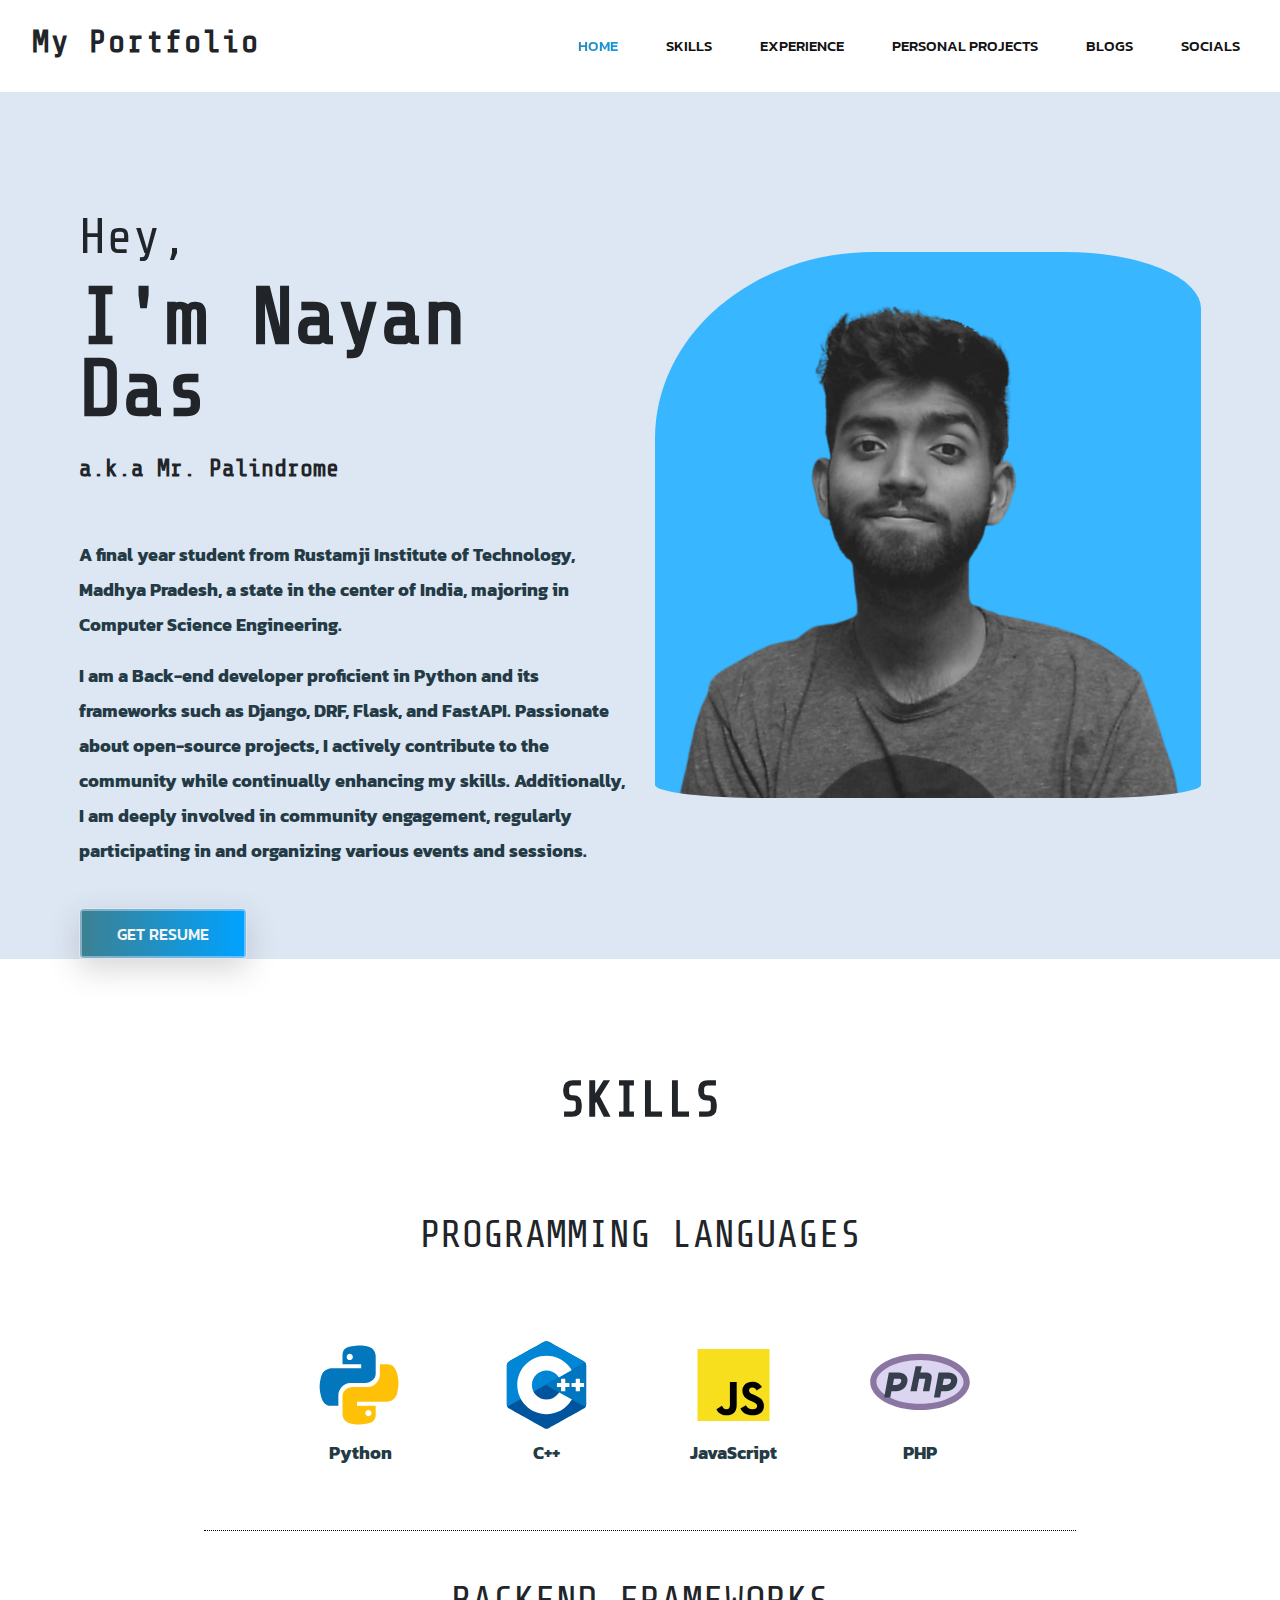
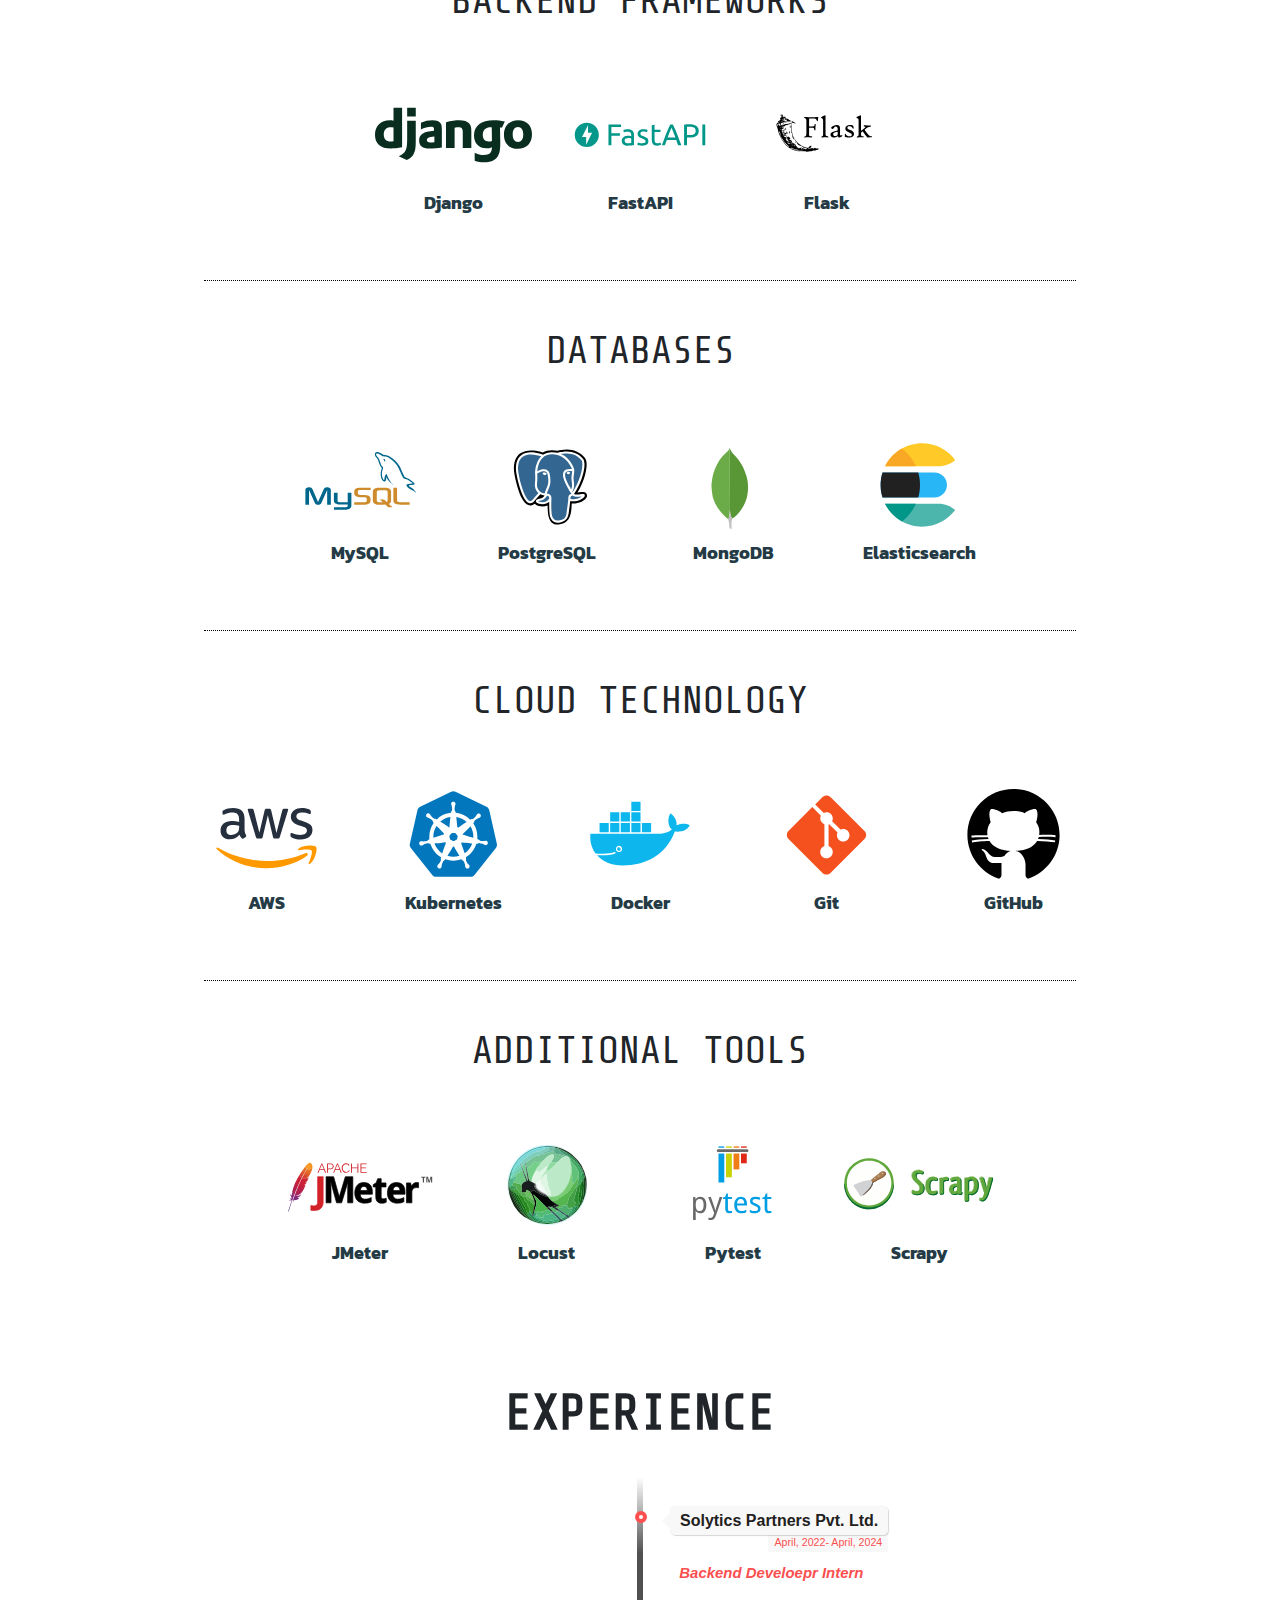
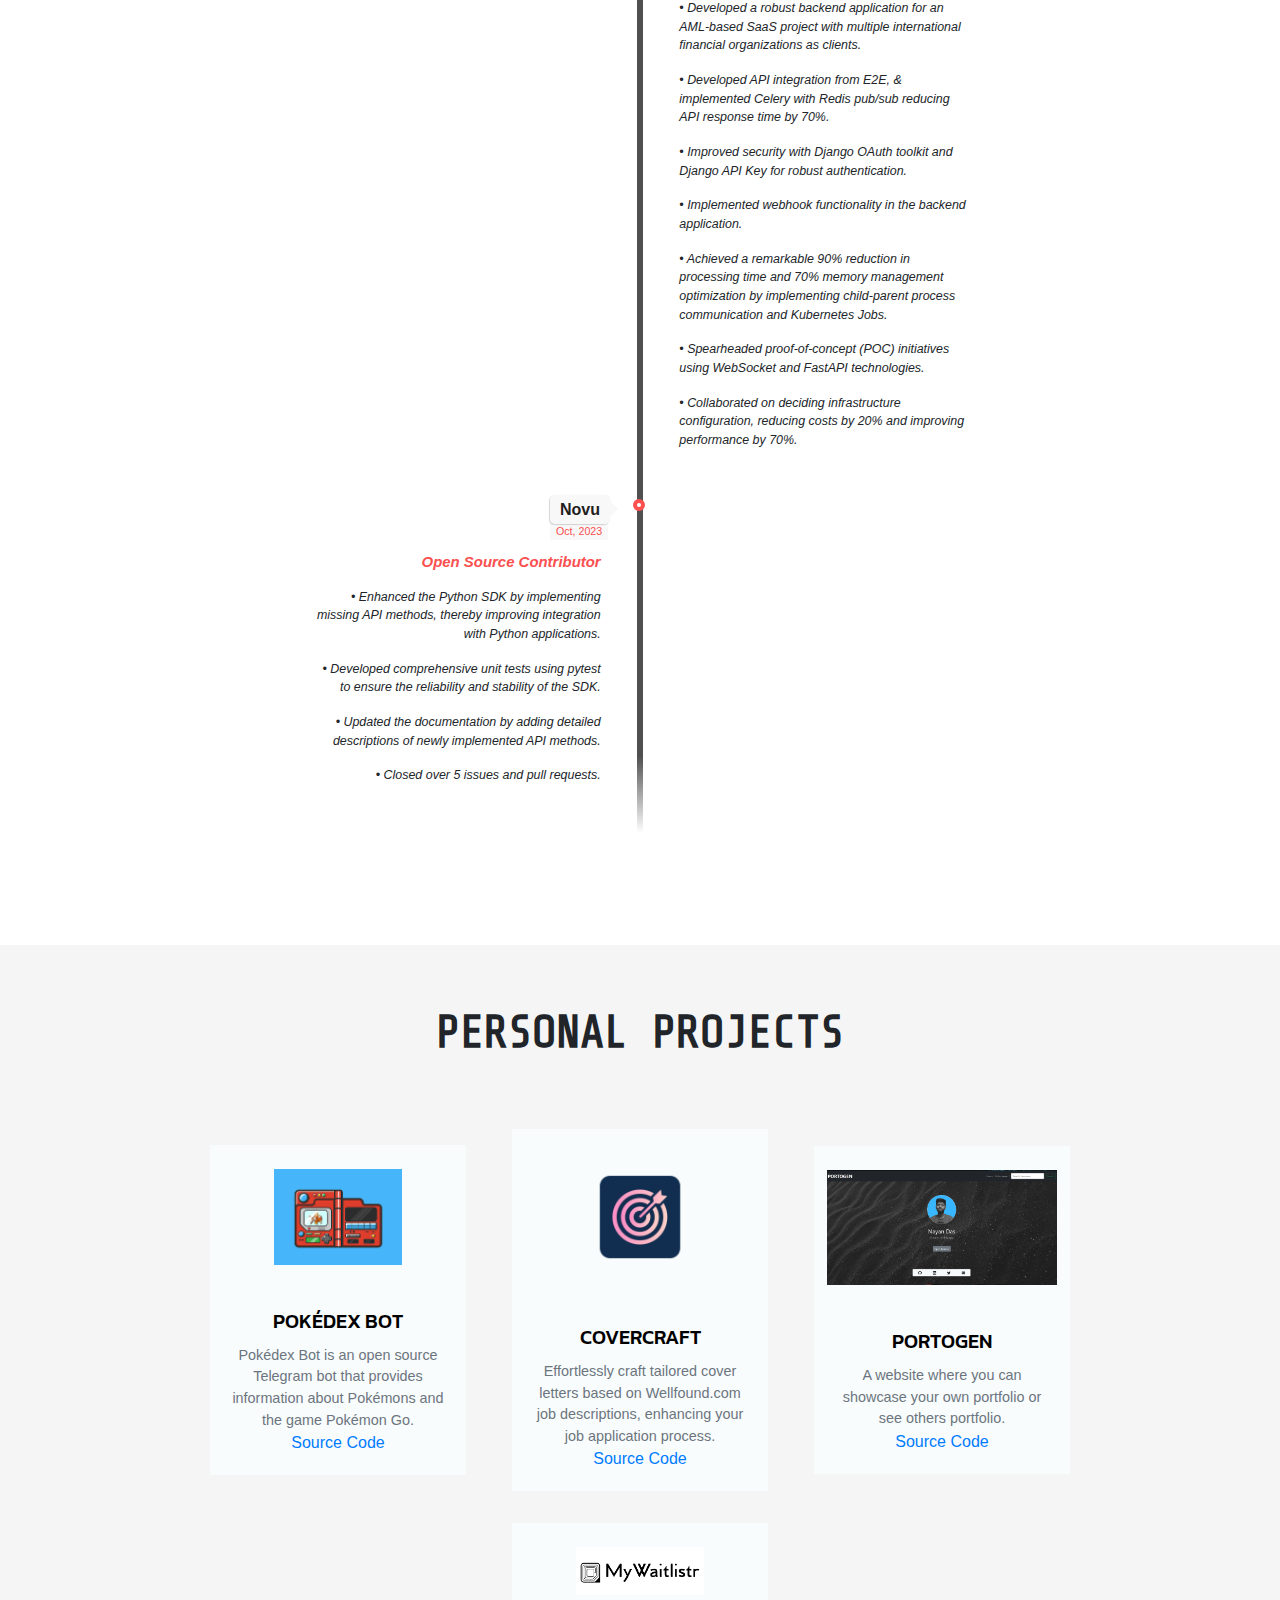
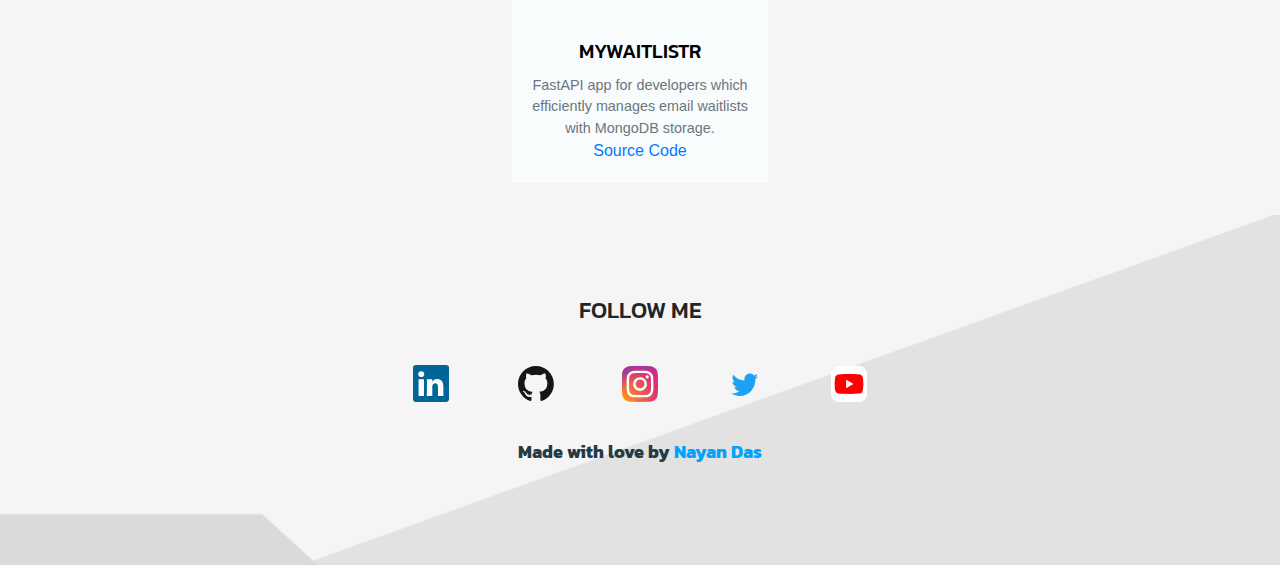
==== commit 31907c9d: "chore: updated resume link and css" ====
--- a/index.html
+++ b/index.html
@@ -97,7 +97,7 @@
             <div class="site-buttons">
               <div class="d-flex flex-row flex-wrap">
                 <button type="button"
-                  onClick="window.open('https://drive.google.com/file/d/1BKcy8WYOuHEtdNl0V9wBQSPJXqJ9_ue8/view?usp=sharing');"
+                  onClick="window.open('https://drive.google.com/file/d/1Dr1jQP5Yef1TuOcA0FH-yykyj64VOoOr/view?usp=sharing');"
                   class="btn button primary-button mr-4 text-uppercase">
                   Get Resume
                 </button>
--- a/css/style.css
+++ b/css/style.css
@@ -18,7 +18,7 @@
     line-height: 1.6em;
   } */
 .header_area .main-menu .navbar>h2 {
-    padding: 0 2rem 0 3rem;
+    padding: 0 2rem 0 1rem;
     font-weight: bold;
     letter-spacing: 2px;
 }
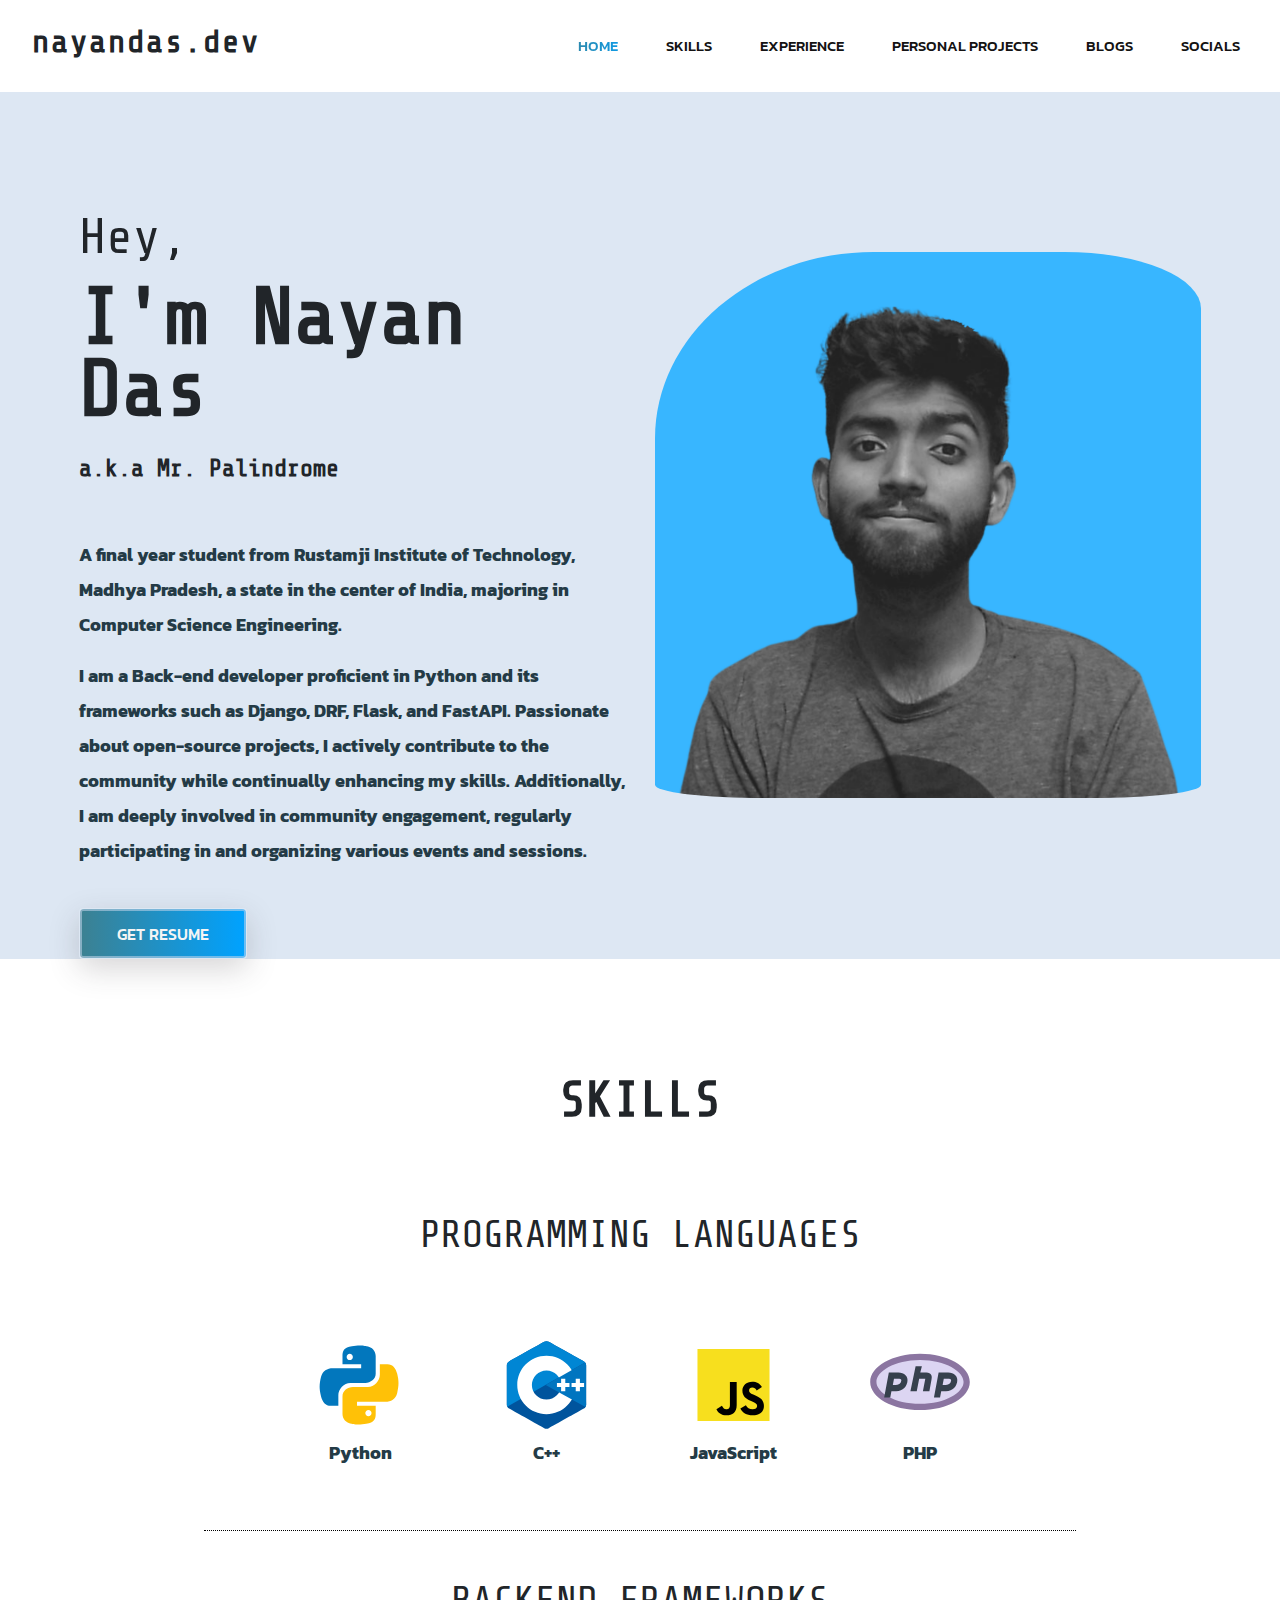
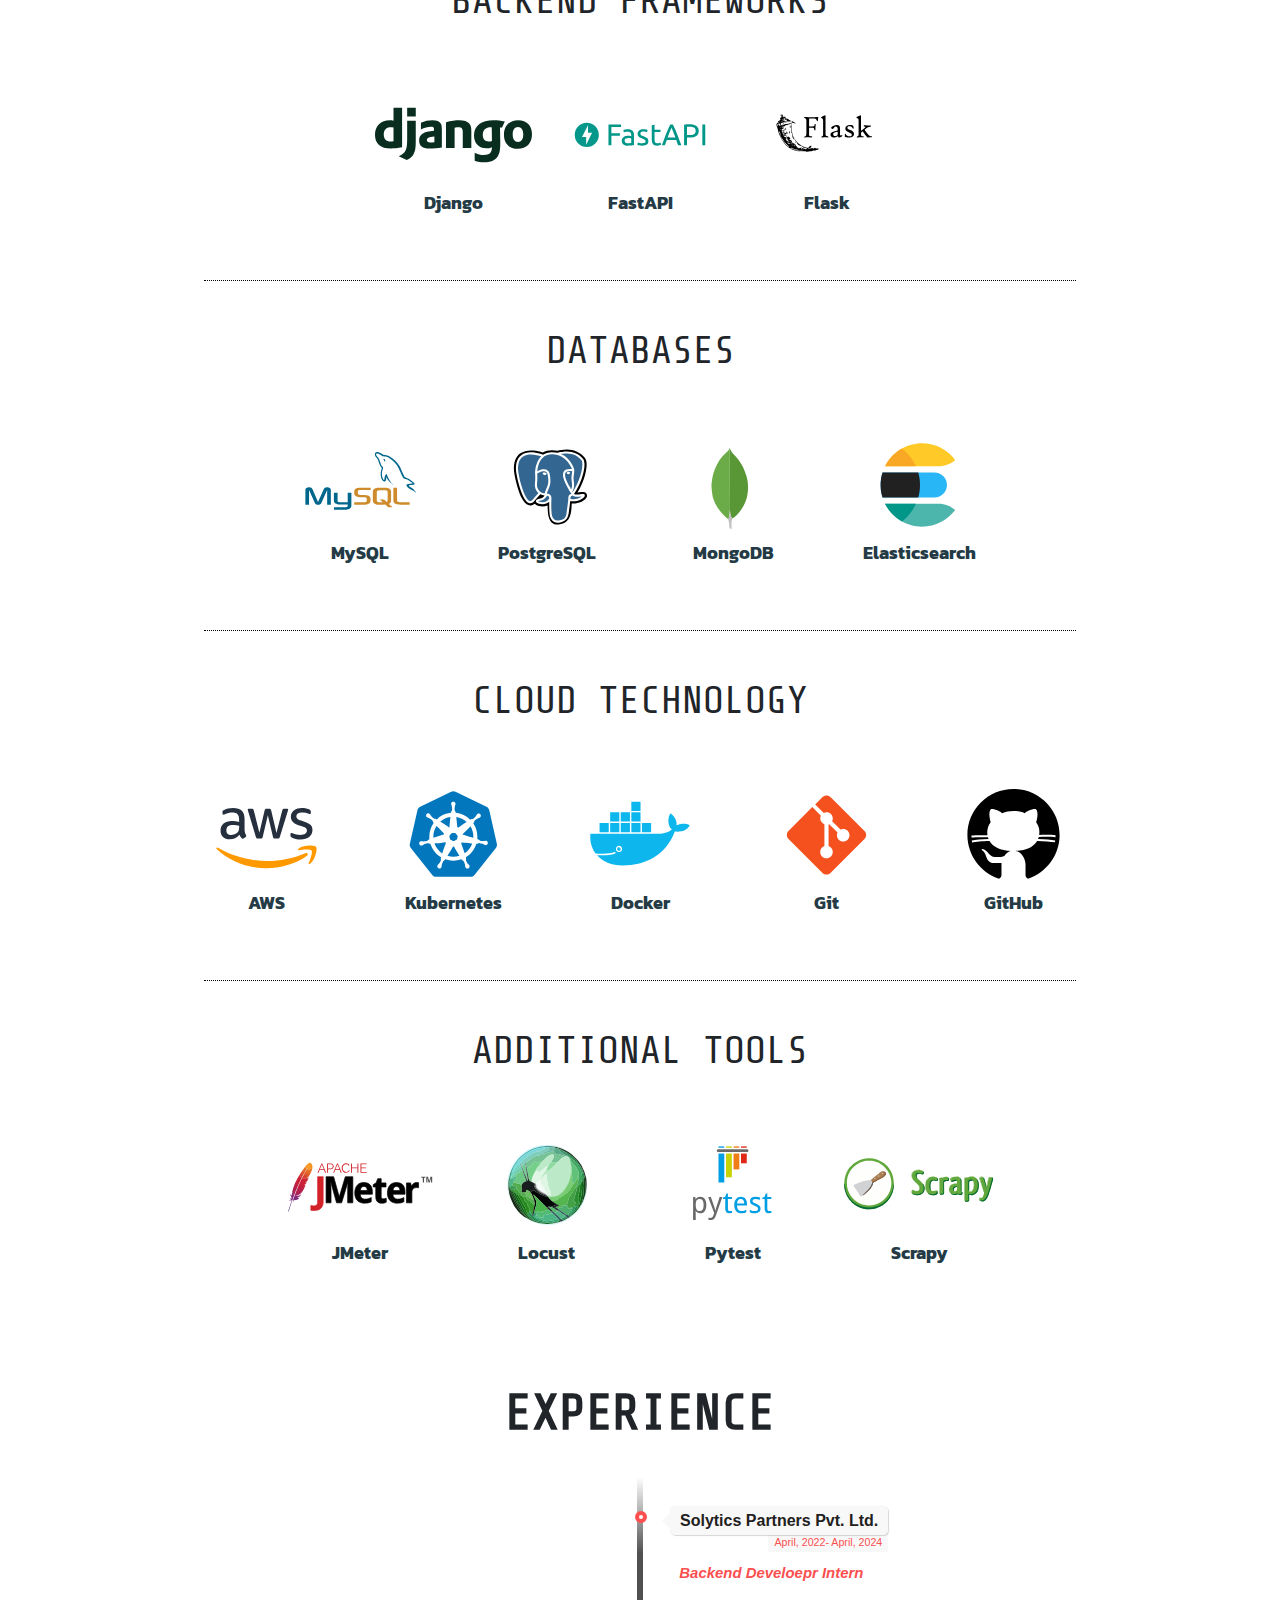
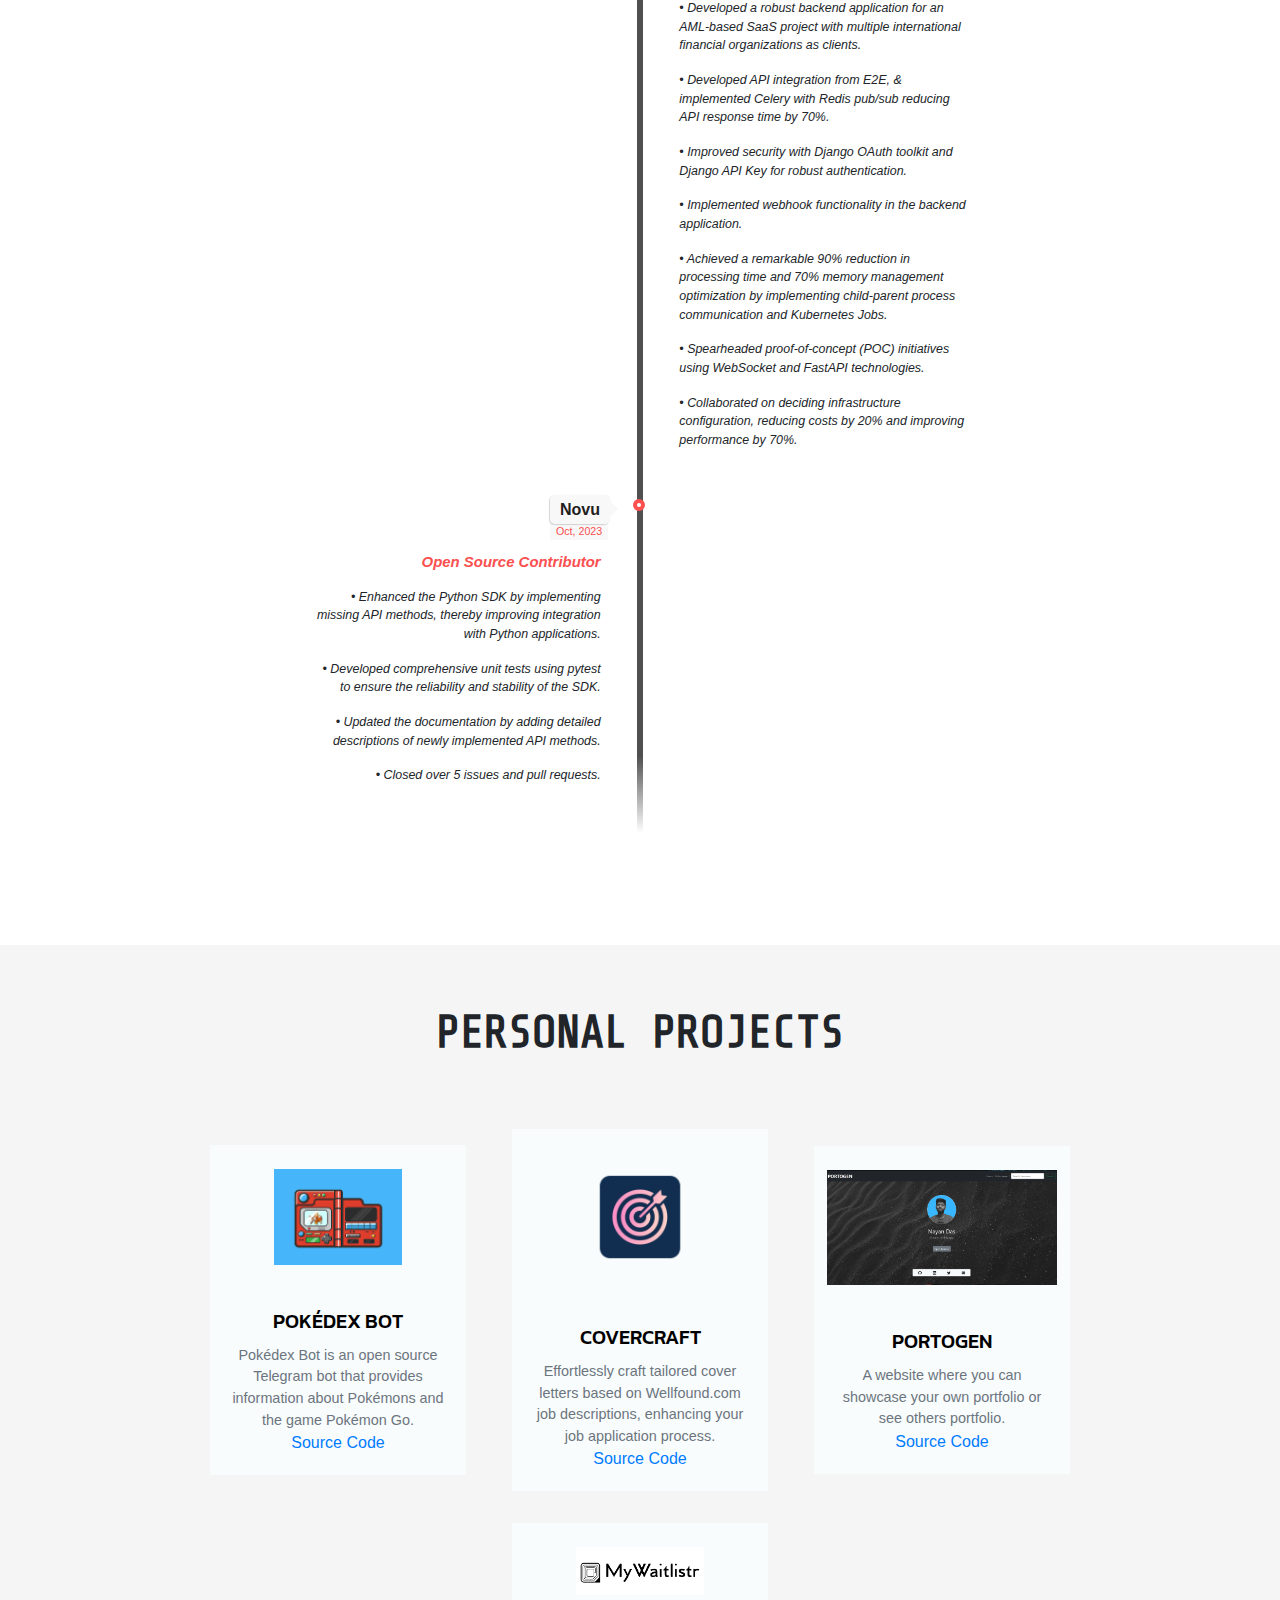
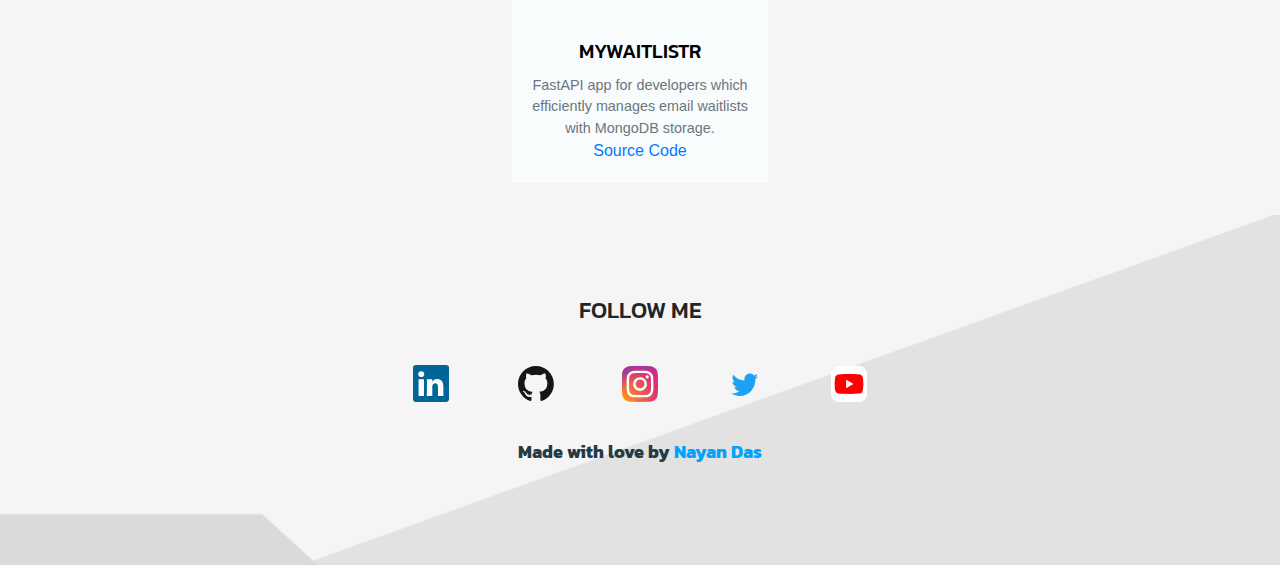
==== commit d03f56d6: "Update index.html" ====
--- a/index.html
+++ b/index.html
@@ -34,7 +34,7 @@
     <div class="main-menu">
       <nav class="navbar navbar-expand-lg navbar-light">
         <!-- <a class="navbar-skill" href="#">My Portfolio</a> -->
-        <h2 class="text-head navbar-skill">My Portfolio</h2>
+        <h2 class="text-head navbar-skill">nayandas.dev</h2>
         <button class="navbar-toggler" type="button" data-toggle="collapse" data-target="#navbarNav"
           aria-controls="navbarNav" aria-expanded="false" aria-label="Toggle navigation">
           <span class="navbar-toggler-icon"></span>
@@ -97,7 +97,7 @@
             <div class="site-buttons">
               <div class="d-flex flex-row flex-wrap">
                 <button type="button"
-                  onClick="window.open('https://drive.google.com/file/d/1Dr1jQP5Yef1TuOcA0FH-yykyj64VOoOr/view?usp=sharing');"
+                  onClick="window.open('https://drive.google.com/file/d/1S7pH5Tsz-S1DG5KlUMUvNOM_mWutapPb/view?usp=sharing');"
                   class="btn button primary-button mr-4 text-uppercase">
                   Get Resume
                 </button>
@@ -569,4 +569,4 @@
   <script src="js/main.js"></script>
 </body>
 
-</html>+</html>
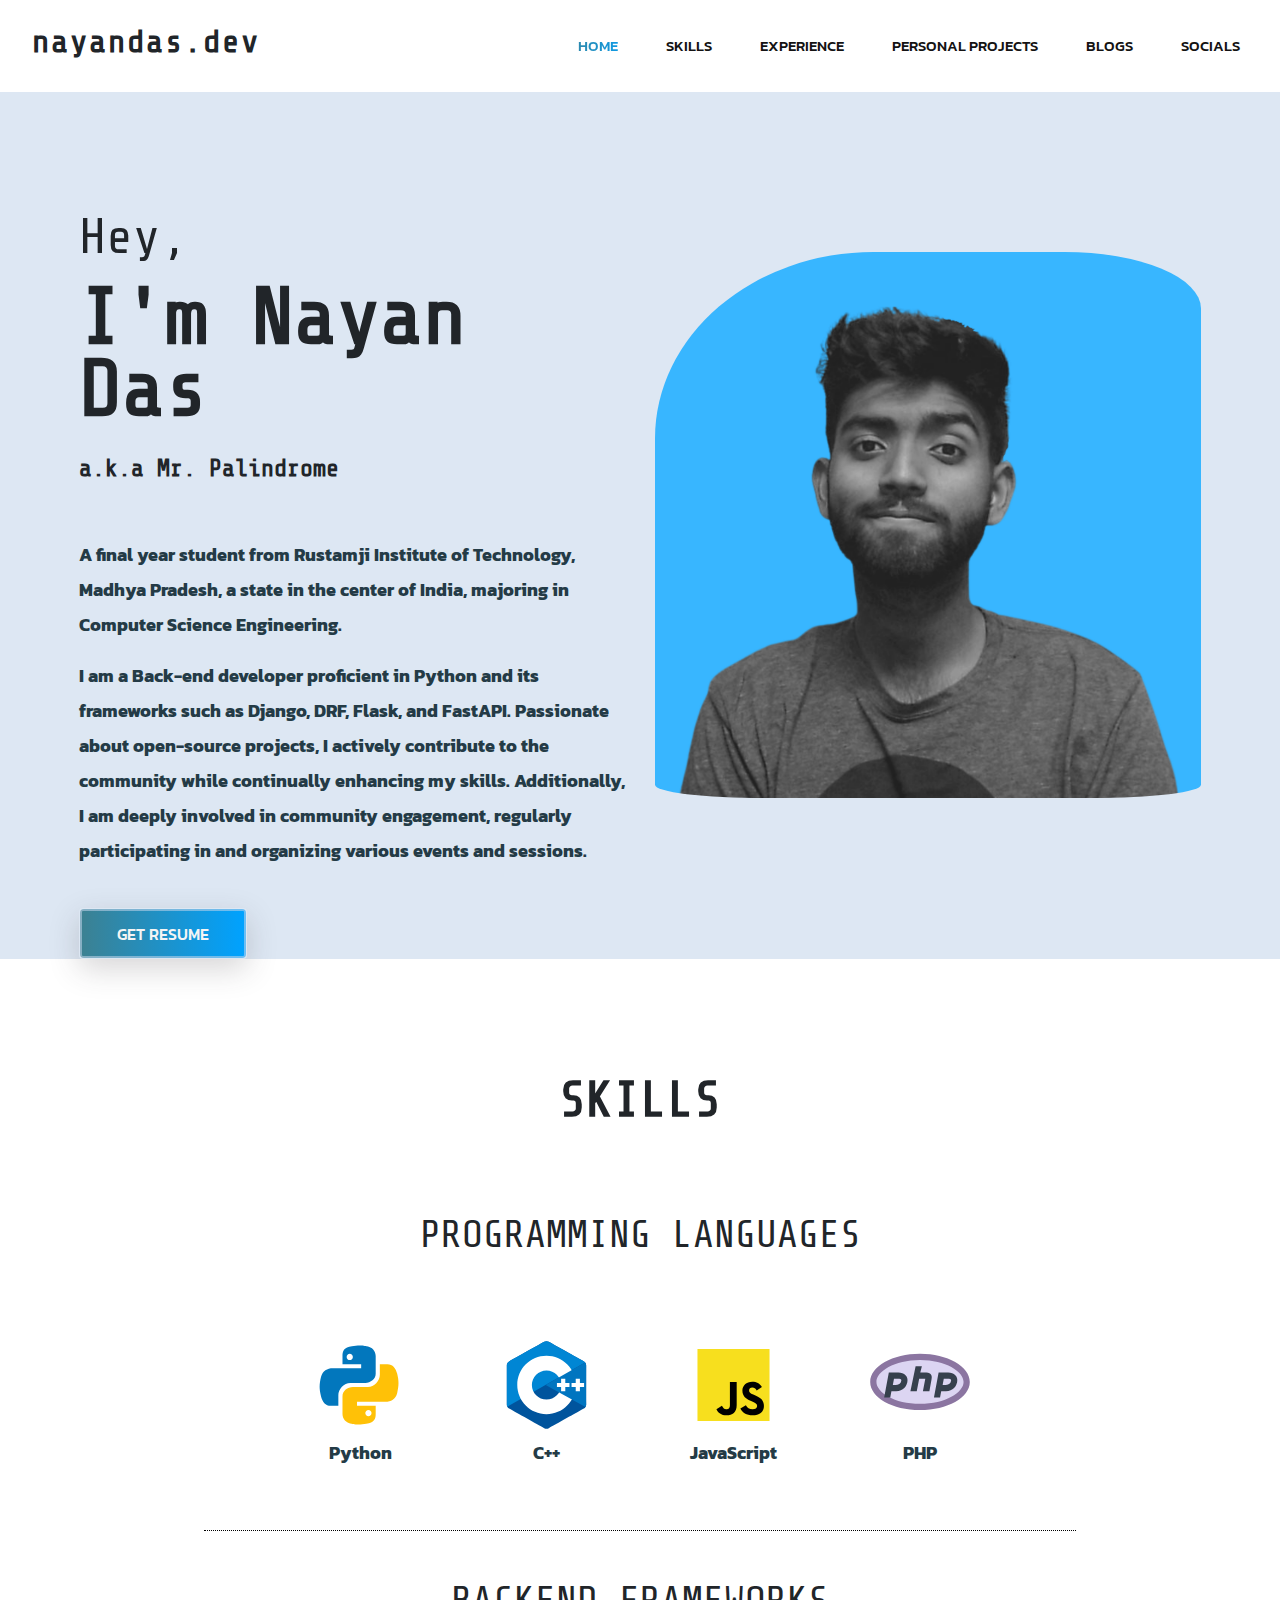
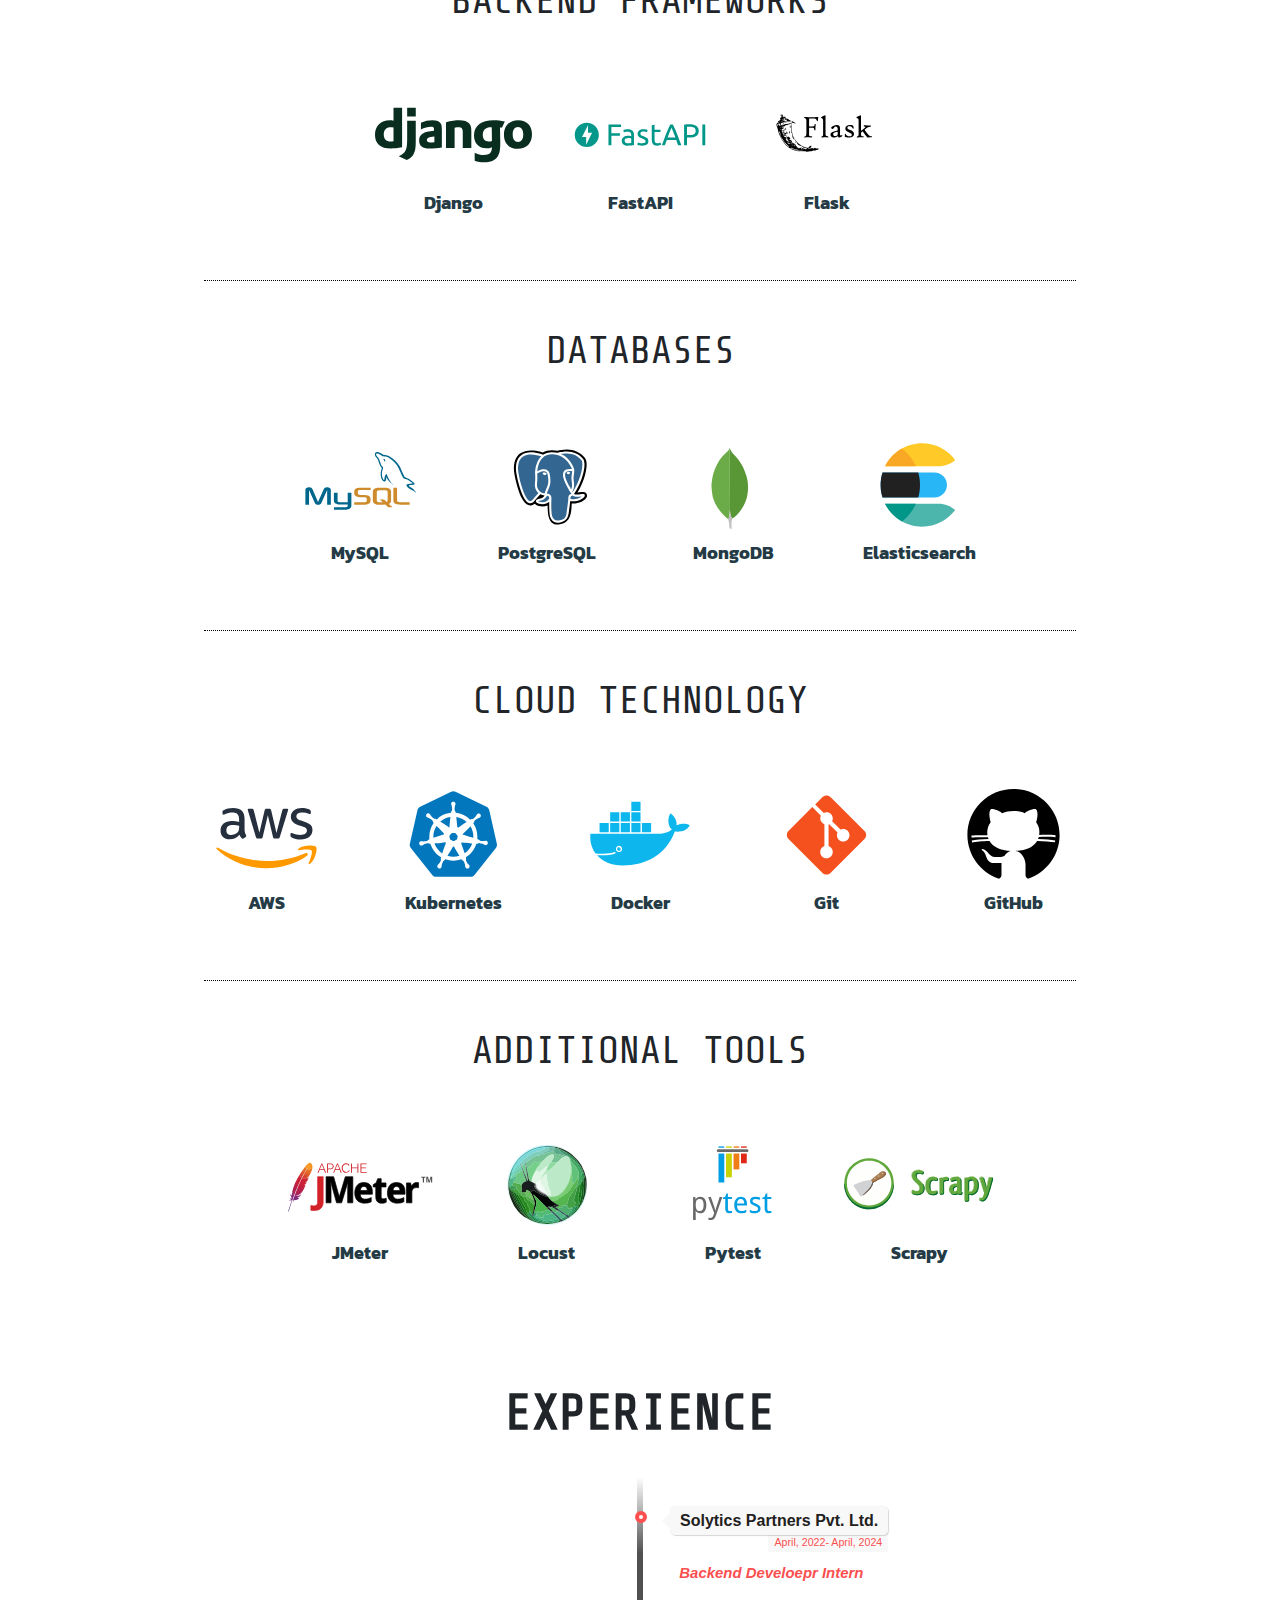
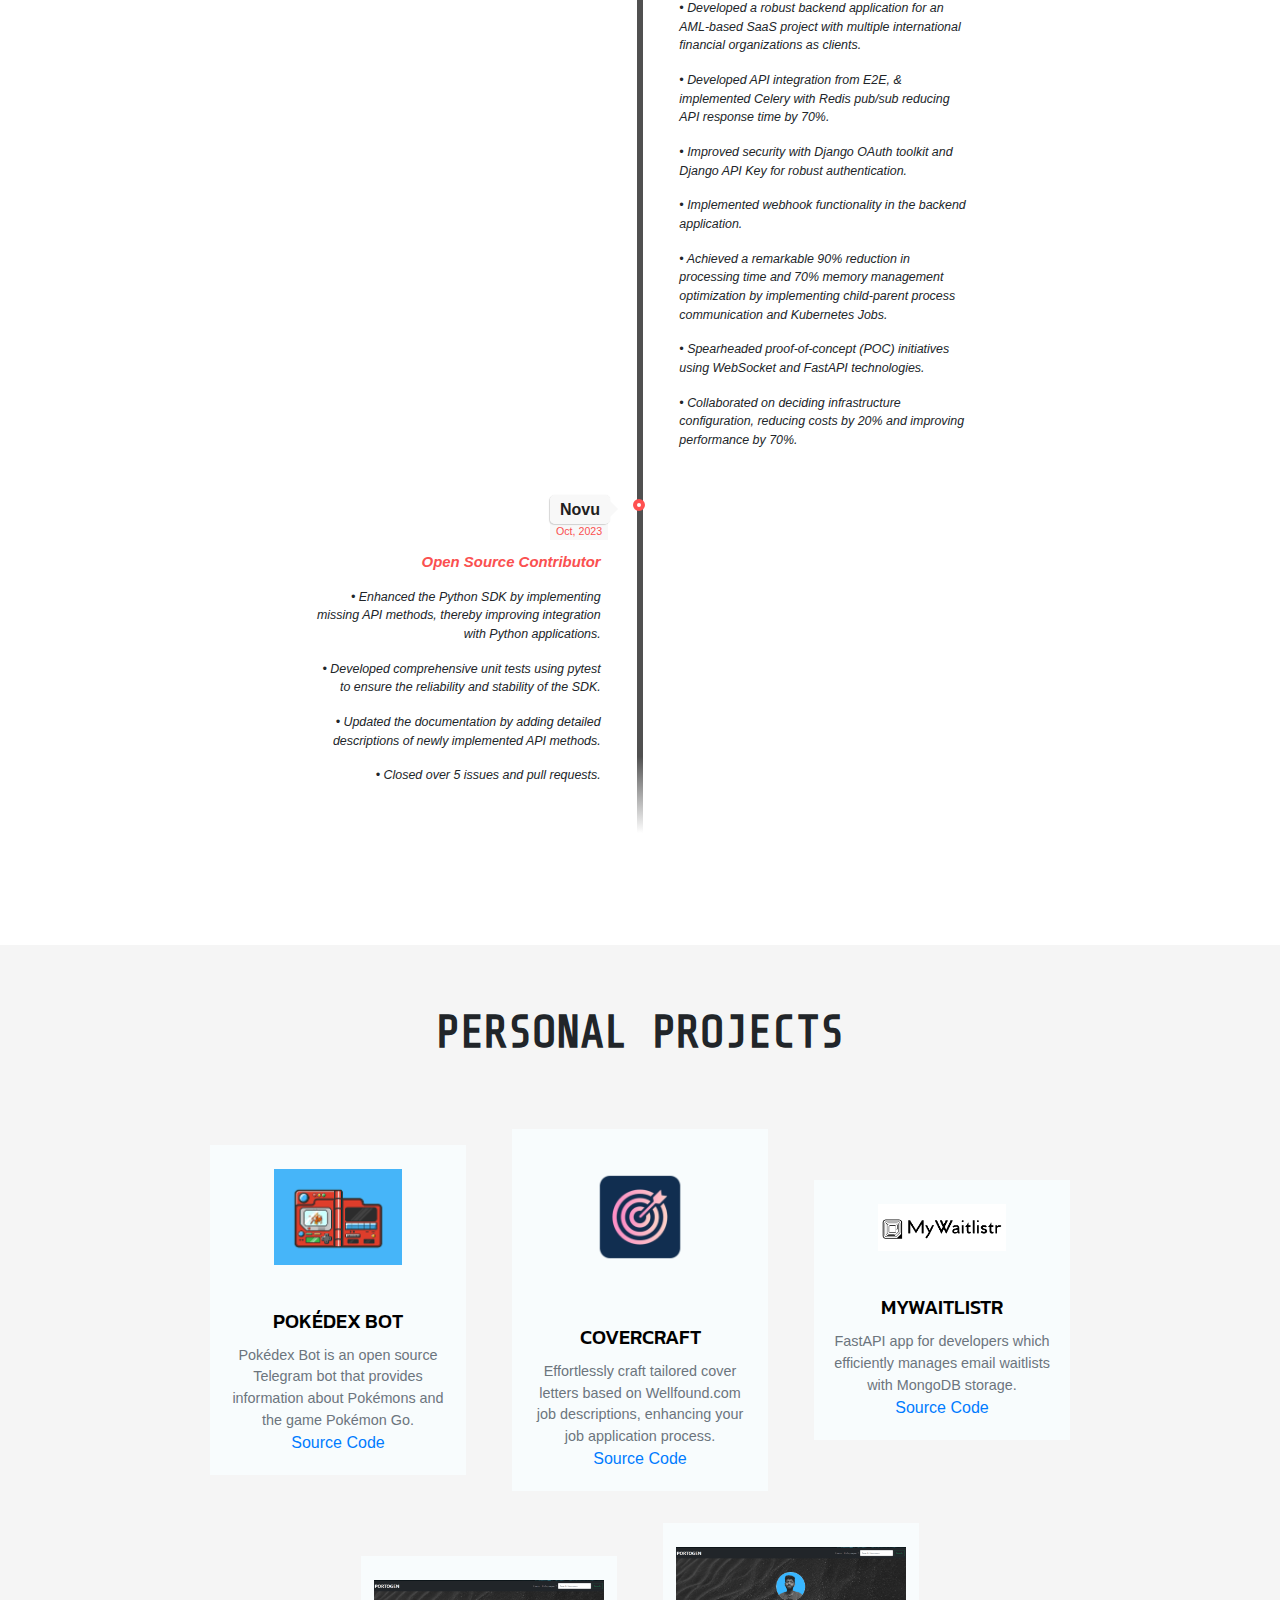
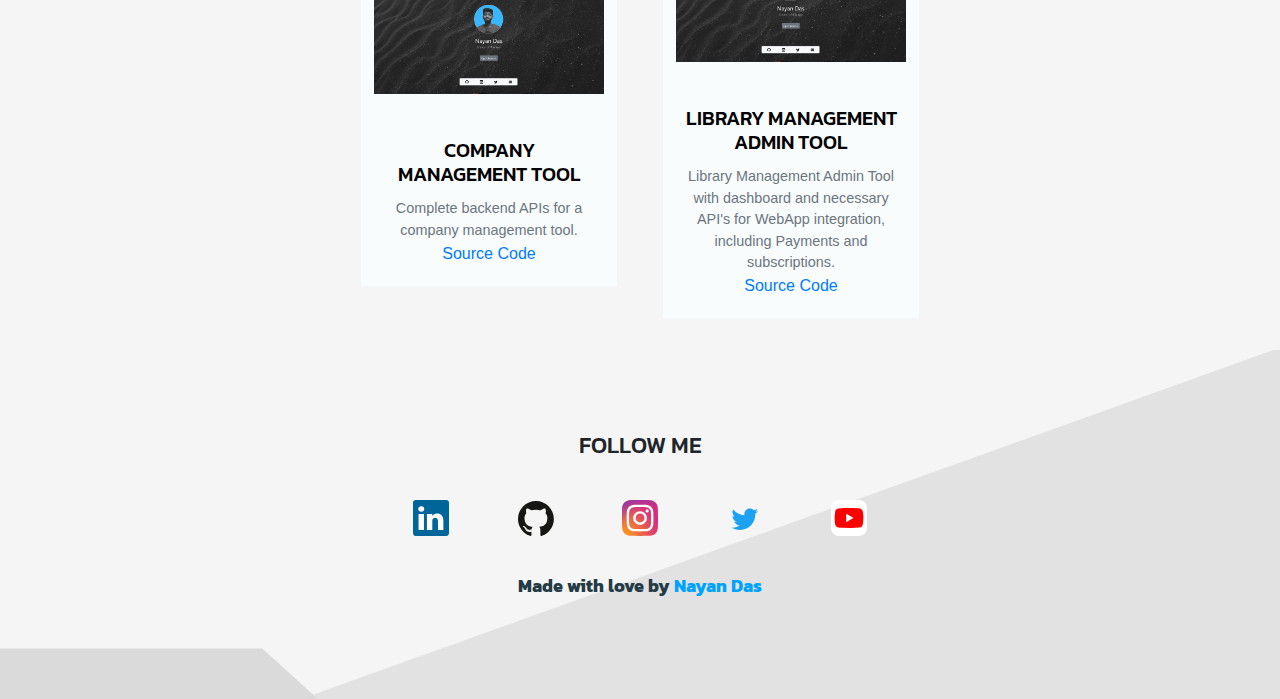
==== commit a74a0e75: "feat: added new projects" ====
--- a/index.html
+++ b/index.html
@@ -486,7 +486,26 @@
                 </div>
               </div>
             </a>
-            <a href="https://portogen.herokuapp.com/" target="_blank" rel="noopener noreferrer" class="link">
+            <a href="http://app.mywaitlistr.nayandas.dev/" target="_blank" rel="noopener noreferrer" class="link">
+              <div class="col-lg-3 col-md-6 col-sm-12">
+                <div class="projects">
+                  <div class="project-img text-center py-4">
+                    <img src="./img/mywaitlistr.png" style="width: 50%" alt="projects-3" />
+                  </div>
+                  <div class="card-body text-center">
+                    <h5 class="card-title text-uppercase font-roboto">
+                      MyWaitlistr
+                    </h5>
+                    <p class="card-text text-secondary mini-font">
+                      FastAPI app for developers which efficiently manages email waitlists with MongoDB storage.
+                    </p>
+                    <a href="https://github.com/mr-palindrome/MyWaitlistr" target="_blank" rel="noopener noreferrer"
+                      style="text-decoration: none">Source Code</a>
+                  </div>
+                </div>
+              </div>
+            </a>
+            <a href="https://company-management-theta.vercel.app/" target="_blank" rel="noopener noreferrer" class="link">
               <div class="col-lg-3 col-md-6 col-sm-12">
                 <div class="projects">
                   <div class="project-img text-center py-4">
@@ -494,31 +513,31 @@
                   </div>
                   <div class="card-body text-center">
                     <h5 class="card-title text-uppercase font-roboto">
-                      Portogen
-                    </h5>
-                    <p class="card-text text-secondary mini-font">
-                      A website where you can showcase your own portfolio or see others portfolio.
-                    </p>
-                    <a href="https://github.com/mr-palindrome/Portfolio" target="_blank" rel="noopener noreferrer"
-                      style="text-decoration: none">Source Code</a>
-                  </div>
-                </div>
-              </div>
-            </a>
-            <a href="http://mywaitlistr.nayandas.dev/" target="_blank" rel="noopener noreferrer" class="link">
-              <div class="col-lg-3 col-md-6 col-sm-12">
-                <div class="projects">
-                  <div class="project-img text-center py-4">
-                    <img src="./img/mywaitlistr.png" style="width: 50%" alt="projects-3" />
-                  </div>
-                  <div class="card-body text-center">
-                    <h5 class="card-title text-uppercase font-roboto">
-                      MyWaitlistr
-                    </h5>
-                    <p class="card-text text-secondary mini-font">
-                      FastAPI app for developers which efficiently manages email waitlists with MongoDB storage.
-                    </p>
-                    <a href="https://github.com/mr-palindrome/MyWaitlistr" target="_blank" rel="noopener noreferrer"
+                      Company Management Tool
+                    </h5>
+                    <p class="card-text text-secondary mini-font">
+                      Complete backend APIs for a company management tool.
+                    </p>
+                    <a href="https://github.com/mr-palindrome/CompanyManagement" target="_blank" rel="noopener noreferrer"
+                      style="text-decoration: none">Source Code</a>
+                  </div>
+                </div>
+              </div>
+            </a>
+            <a href="https://app.destinationdoor.in/" target="_blank" rel="noopener noreferrer" class="link">
+              <div class="col-lg-3 col-md-6 col-sm-12">
+                <div class="projects">
+                  <div class="project-img text-center py-4">
+                    <img src="./img/portogen.png" alt="projects-1" />
+                  </div>
+                  <div class="card-body text-center">
+                    <h5 class="card-title text-uppercase font-roboto">
+                      Library Management Admin Tool
+                    </h5>
+                    <p class="card-text text-secondary mini-font">
+                      Library Management Admin Tool with dashboard and necessary API's for WebApp integration, including Payments and subscriptions.
+                    </p>
+                    <a href="https://github.com/mr-palindrome/destinationdoor-be" target="_blank" rel="noopener noreferrer"
                       style="text-decoration: none">Source Code</a>
                   </div>
                 </div>
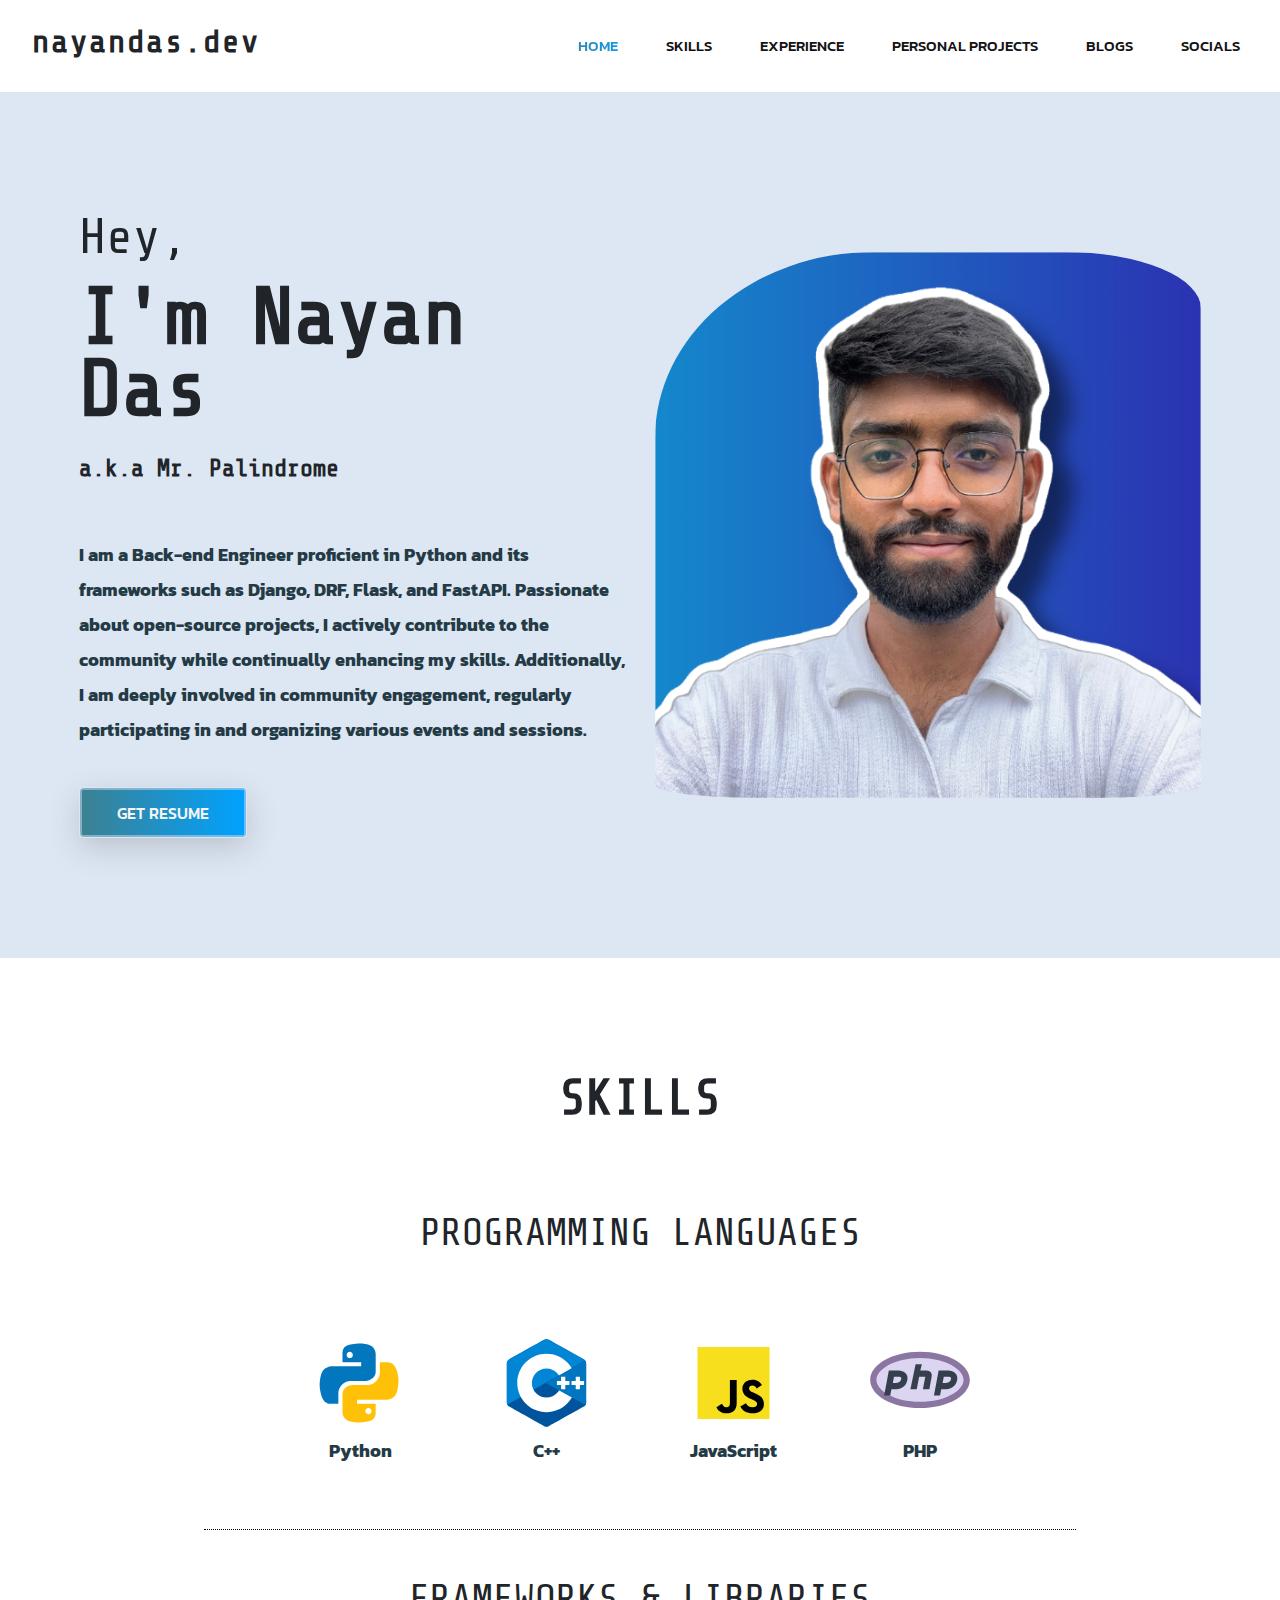
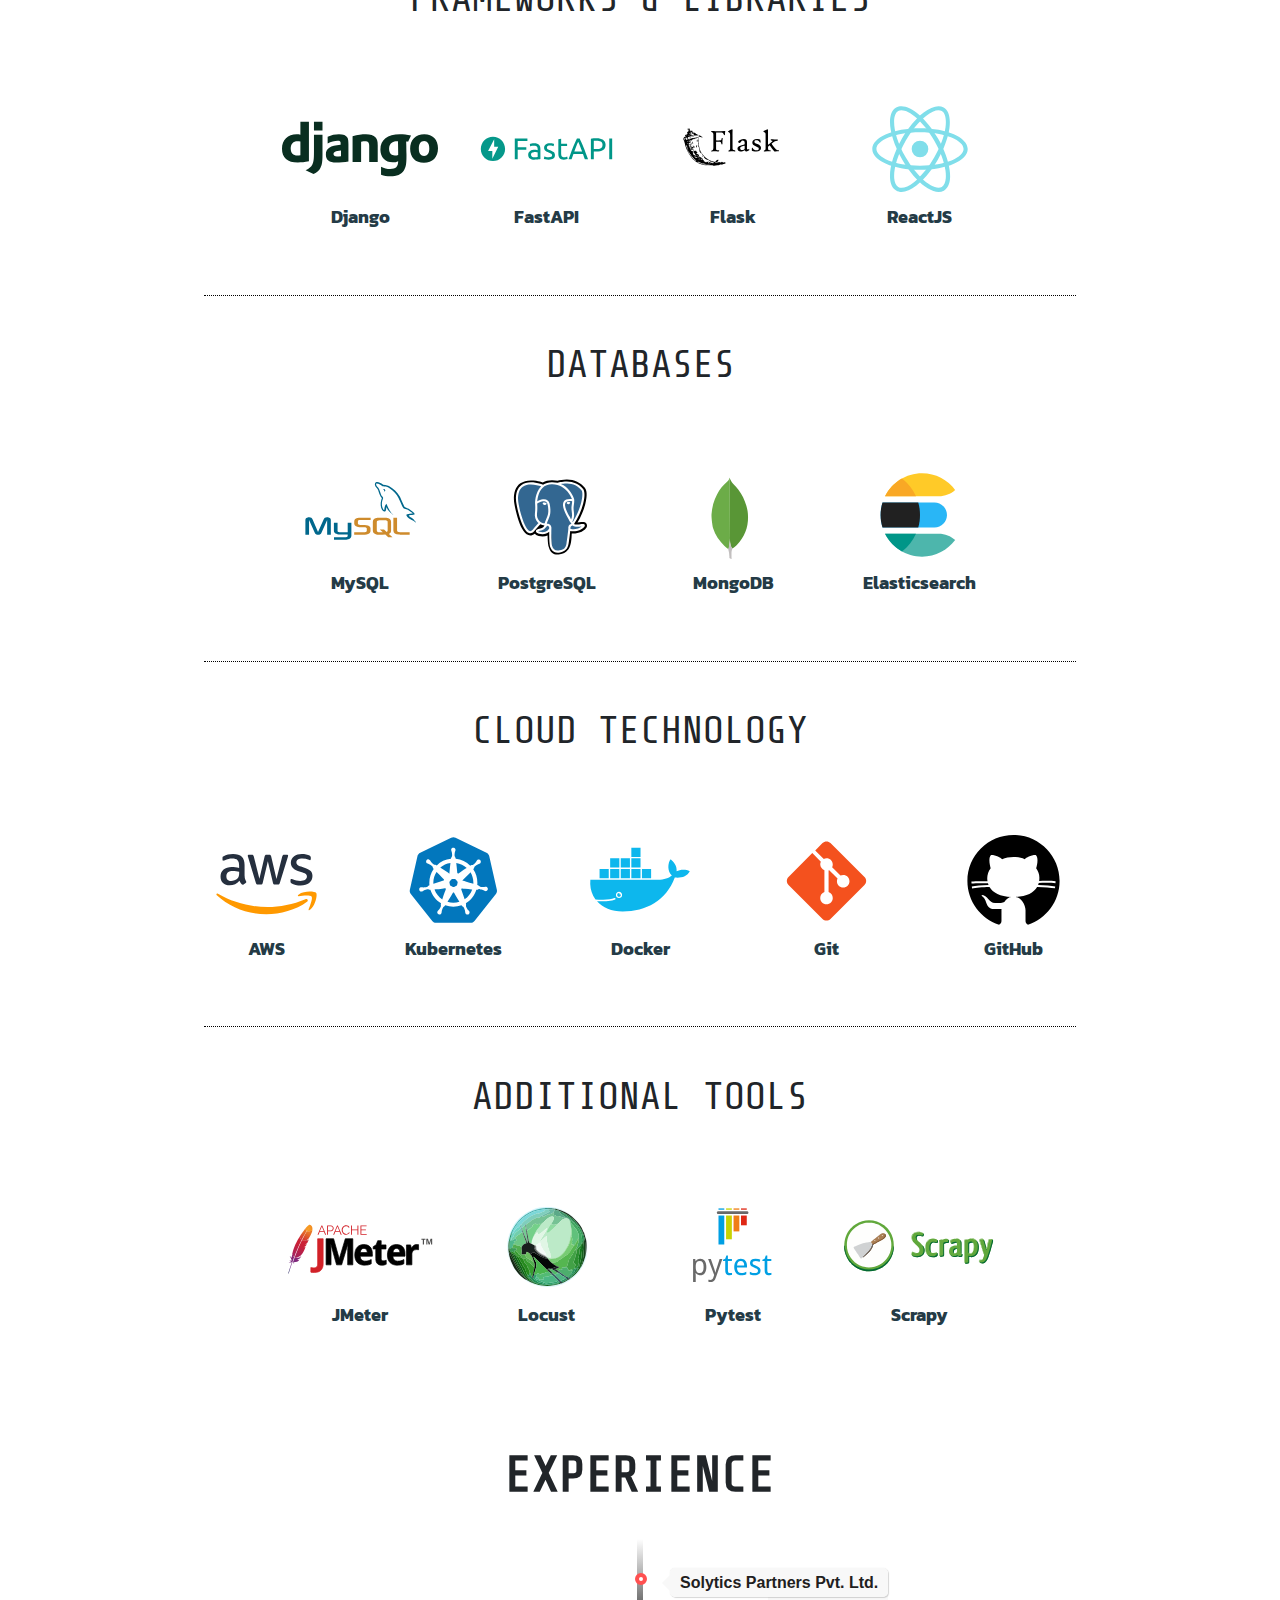
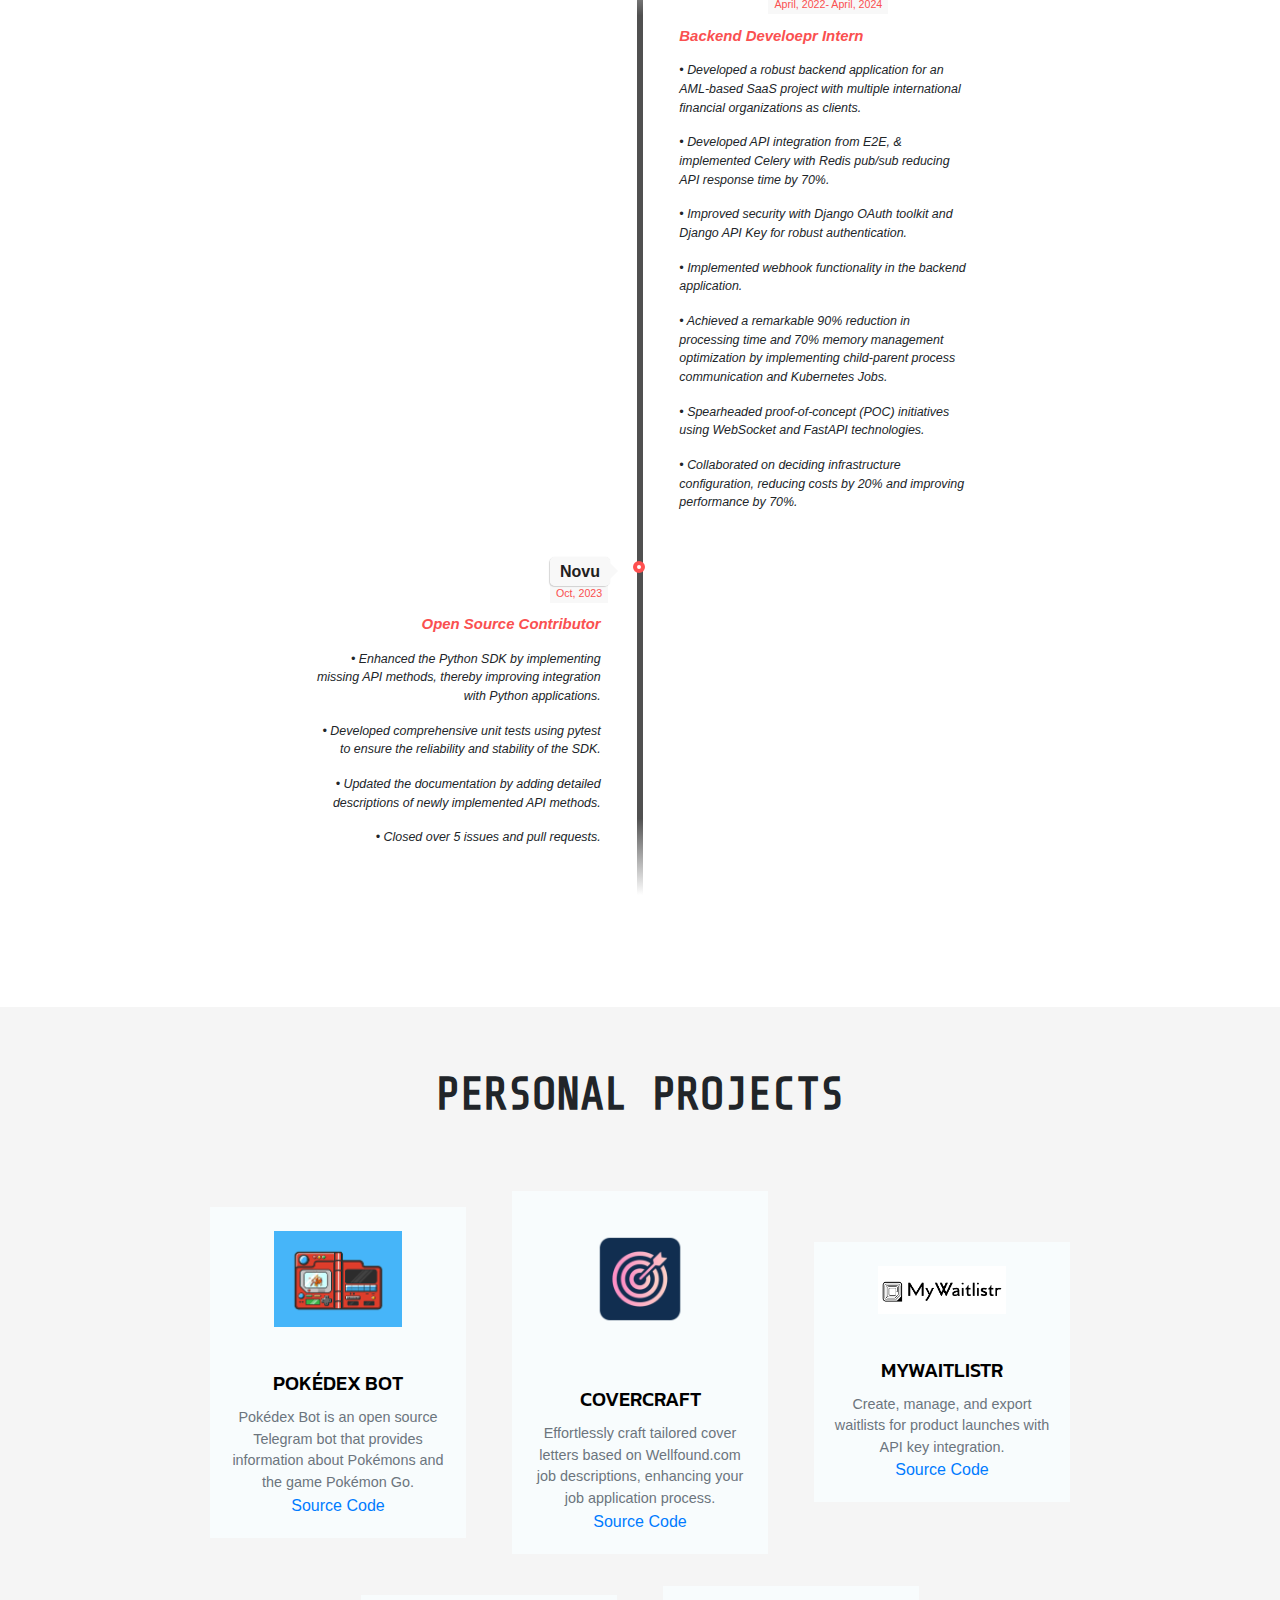
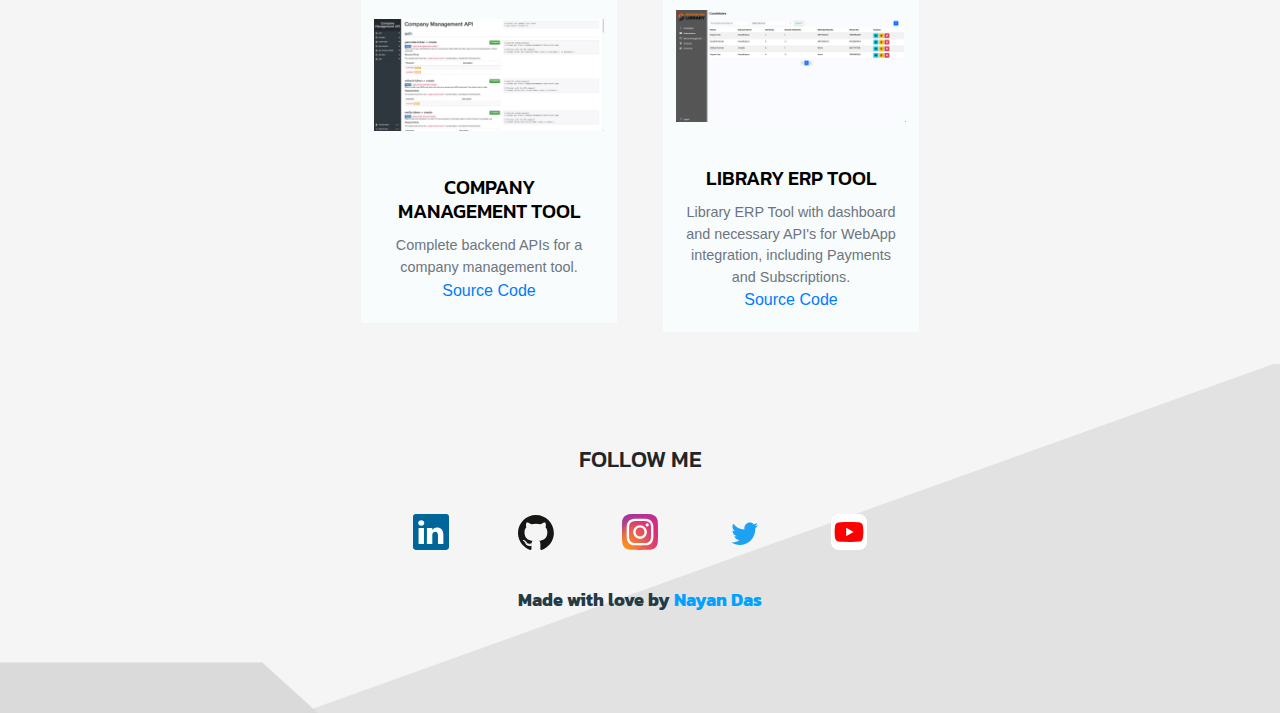
==== commit e8aacdf1: "feat: added new project" ====
--- a/index.html
+++ b/index.html
@@ -80,12 +80,7 @@
             <h4 class="title-text text-head">a.k.a Mr. Palindrome</h4>
             <div class="paragraph py-4 w-73">
               <p class="para">
-                A final year student from Rustamji Institute of Technology, Madhya
-                Pradesh, a state in the center of India, majoring in Computer
-                Science Engineering.
-              </p>
-              <p class="para">
-                I am a Back-end developer proficient in Python and its frameworks such as Django, DRF, Flask, and
+                I am a Back-end Engineer proficient in Python and its frameworks such as Django, DRF, Flask, and
                 FastAPI. Passionate about open-source projects, I actively contribute to the community while continually
                 enhancing my skills. Additionally, I am deeply involved in community engagement, regularly participating
                 in and organizing various events and sessions.
@@ -97,7 +92,7 @@
             <div class="site-buttons">
               <div class="d-flex flex-row flex-wrap">
                 <button type="button"
-                  onClick="window.open('https://drive.google.com/file/d/1S7pH5Tsz-S1DG5KlUMUvNOM_mWutapPb/view?usp=sharing');"
+                  onClick="window.open('https://drive.google.com/file/d/1NSgOusawKY7Wo8_BtPKgERUDV2yASmro/view?usp=sharing');"
                   class="btn button primary-button mr-4 text-uppercase">
                   Get Resume
                 </button>
@@ -105,7 +100,7 @@
             </div>
           </div>
           <div class="col-lg-6 col-md-12 banner-image">
-            <img src="./img/dp.png" alt="https://nayandas.dev/img/dp.png" class="img-fluid"
+            <img src="./img/profile.png" alt="https://nayandas.dev/img/dp.png" class="img-fluid"
               style="border-radius: 40% 25% 20% 20%" />
           </div>
         </div>
@@ -158,9 +153,9 @@
         <div class="dotted-line"></div>
         <div class="row">
           <div class="col-lg-12 text-center skill-title">
-            <h7 class="text-uppercase title-text text-head sub-skills">
-              Backend Frameworks
-            </h7>
+            <p class="text-uppercase title-text text-head sub-skills">
+              Frameworks & Libraries
+            </p>
           </div>
         </div>
 
@@ -184,14 +179,20 @@
                 <p class="para">Flask</p>
               </div>
             </div>
+            <div class="col-lg-2 col-md-4 col-sm-6">
+              <div class="single-skill">
+                <img src="./img/skills/reactjs.svg" alt="Flask" />
+                <p class="para">ReactJS</p>
+              </div>
+            </div>
           </div>
         </div>
         <div class="dotted-line"></div>
         <div class="row">
           <div class="col-lg-12 text-center skill-title">
-            <h7 class="text-uppercase title-text text-head sub-skills">
+            <p class="text-uppercase title-text text-head sub-skills">
               Databases
-            </h7>
+            </p>
           </div>
         </div>
         <div>
@@ -225,9 +226,9 @@
         <div class="dotted-line"></div>
         <div class="row">
           <div class="col-lg-12 text-center skill-title">
-            <h7 class="text-uppercase title-text text-head sub-skills">
+            <p class="text-uppercase title-text text-head sub-skills">
               Cloud Technology
-            </h7>
+            </p>
           </div>
         </div>
         <div>
@@ -267,9 +268,9 @@
         <div class="dotted-line"></div>
         <div class="row">
           <div class="col-lg-12 text-center skill-title">
-            <h7 class="text-uppercase title-text text-head sub-skills">
+            <p class="text-uppercase title-text text-head sub-skills">
               Additional Tools
-            </h7>
+            </p>
           </div>
         </div>
         <div>
@@ -497,7 +498,7 @@
                       MyWaitlistr
                     </h5>
                     <p class="card-text text-secondary mini-font">
-                      FastAPI app for developers which efficiently manages email waitlists with MongoDB storage.
+                      Create, manage, and export waitlists for product launches with API key integration.
                     </p>
                     <a href="https://github.com/mr-palindrome/MyWaitlistr" target="_blank" rel="noopener noreferrer"
                       style="text-decoration: none">Source Code</a>
@@ -509,7 +510,7 @@
               <div class="col-lg-3 col-md-6 col-sm-12">
                 <div class="projects">
                   <div class="project-img text-center py-4">
-                    <img src="./img/portogen.png" alt="projects-1" />
+                    <img src="./img/company-management.png" alt="projects-1" />
                   </div>
                   <div class="card-body text-center">
                     <h5 class="card-title text-uppercase font-roboto">
@@ -524,18 +525,18 @@
                 </div>
               </div>
             </a>
-            <a href="https://app.destinationdoor.in/" target="_blank" rel="noopener noreferrer" class="link">
-              <div class="col-lg-3 col-md-6 col-sm-12">
-                <div class="projects">
-                  <div class="project-img text-center py-4">
-                    <img src="./img/portogen.png" alt="projects-1" />
-                  </div>
-                  <div class="card-body text-center">
-                    <h5 class="card-title text-uppercase font-roboto">
-                      Library Management Admin Tool
-                    </h5>
-                    <p class="card-text text-secondary mini-font">
-                      Library Management Admin Tool with dashboard and necessary API's for WebApp integration, including Payments and subscriptions.
+            <a href="https://app.destinationdoor.in/admin/" target="_blank" rel="noopener noreferrer" class="link">
+              <div class="col-lg-3 col-md-6 col-sm-12">
+                <div class="projects">
+                  <div class="project-img text-center py-4">
+                    <img src="./img/library-erp.png" alt="projects-1" />
+                  </div>
+                  <div class="card-body text-center">
+                    <h5 class="card-title text-uppercase font-roboto">
+                      Library ERP Tool
+                    </h5>
+                    <p class="card-text text-secondary mini-font">
+                      Library ERP Tool with dashboard and necessary API's for WebApp integration, including Payments and Subscriptions.
                     </p>
                     <a href="https://github.com/mr-palindrome/destinationdoor-be" target="_blank" rel="noopener noreferrer"
                       style="text-decoration: none">Source Code</a>
@@ -560,7 +561,7 @@
           <a href="https://linkedin.com/in/mr-palindrome" target="_blank" rel="noopener noreferrer"><img
               src="./img/skills/linkedin-icon-2.svg" alt="LinkedIN" /></a>
           <a href="https://github.com/mr-palindrome" target="_blank" rel="noopener noreferrer"><img
-              src="./img/skills/github-icon-1.svg" " alt=" GitHub" /></a>
+              src="./img/skills/github-icon-1.svg" alt=" GitHub" /></a>
           <a href="https://www.instagram.com/mr.__palindrome/" target="_blank" rel="noopener noreferrer"><img
               src="./img/skills/instagram.svg" alt="Instagram" /></a>
           <a href="https://twitter.com/Mr__palindrome" target="_blank" rel="noopener noreferrer"><img
